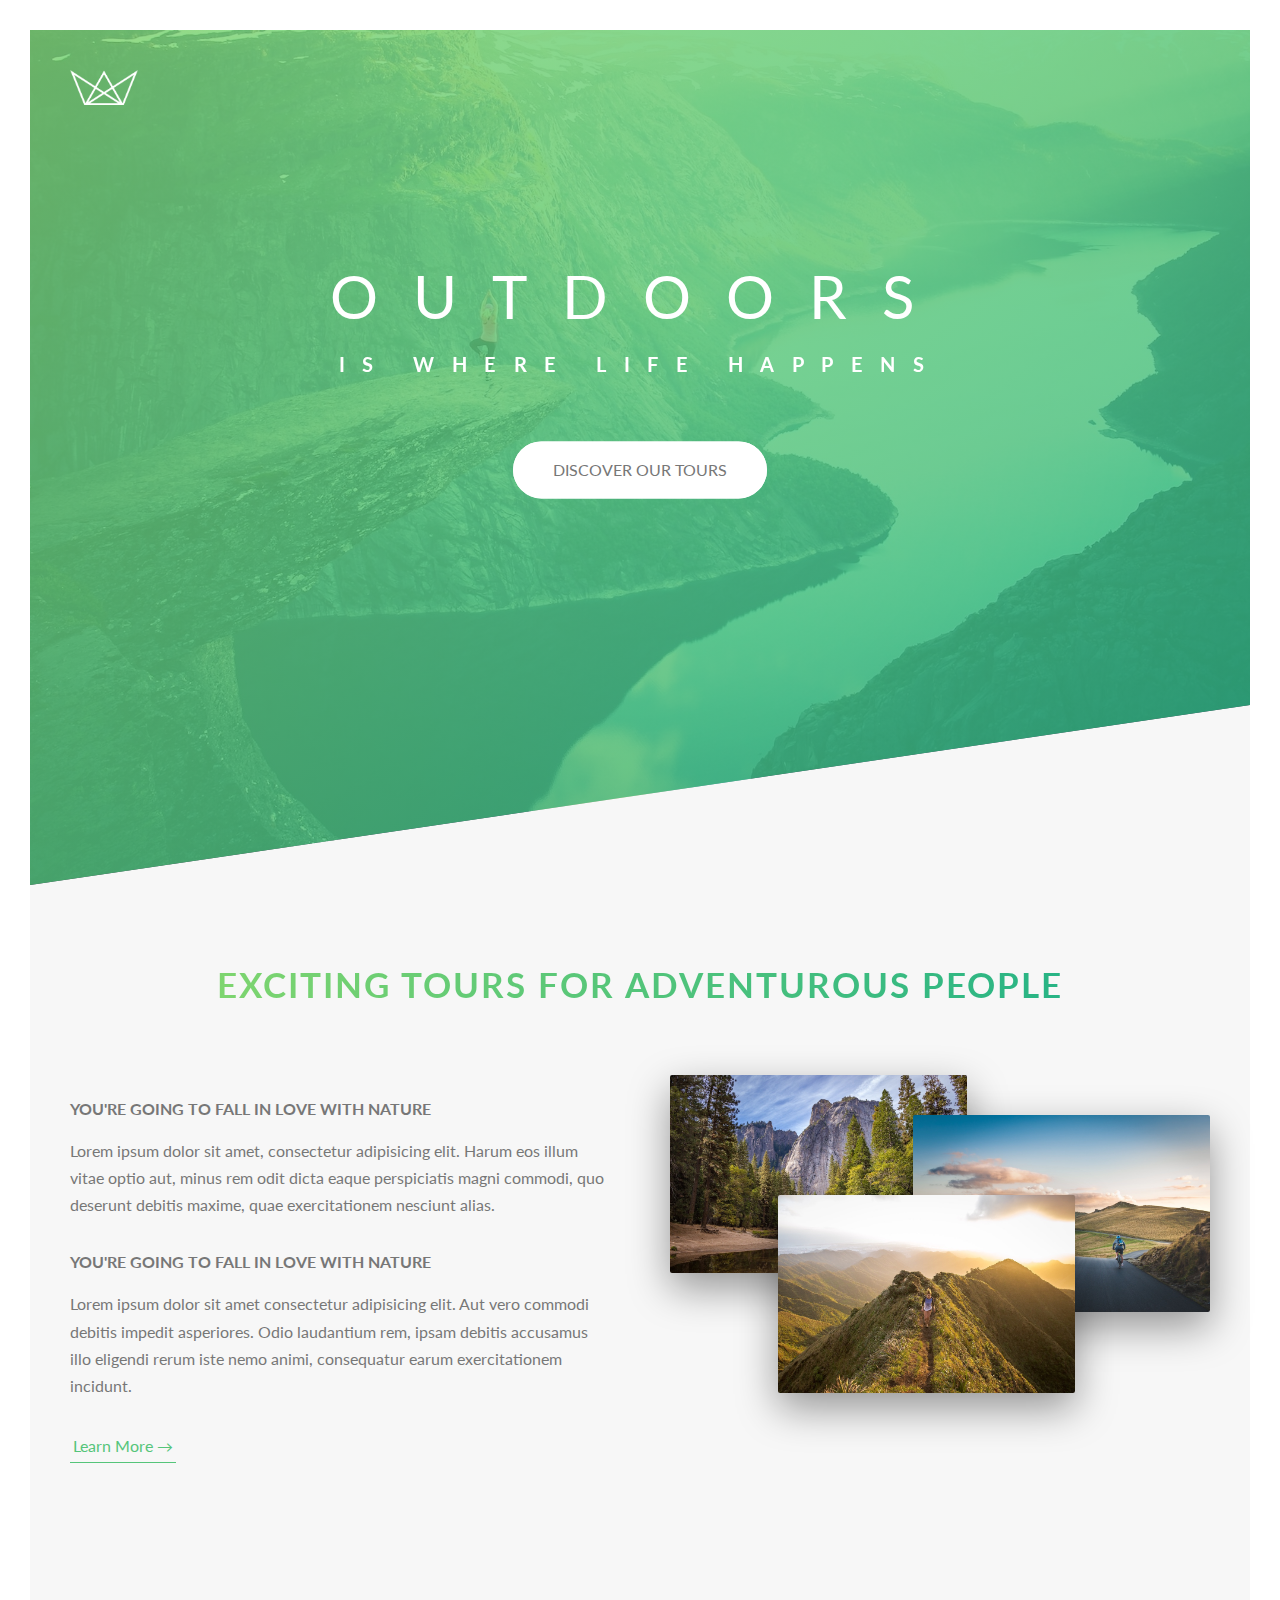
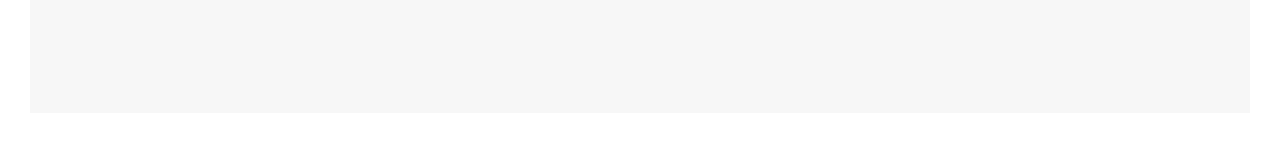
==== 01_Natours/index.html @ ca66e66f "Day - 04" ====
<!DOCTYPE html>
<html lang="en">
    <head>
        <meta charset="UTF-8" />
        <meta name="viewport" content="width=device-width, initial-scale=1.0" />

        <link
            href="https://fonts.googleapis.com/css?family=Lato:100,300,400,700,900"
            rel="stylesheet"
        />

        <link rel="stylesheet" href="css/icon-font.css" />
        <link rel="stylesheet" href="css/main.css" />
        <link rel="shortcut icon" type="image/png" href="img/favicon.png" />

        <title>Natours | Exciting tours for adventurous people</title>
    </head>
    <body>
        <header class="header">
            <div class="header__logo-box">
                <img
                    src="./img/logo-white.png"
                    alt="logo"
                    class="header__logo"
                />
            </div>
            <div class="header__text-box">
                <h1 class="heading-primary">
                    <span class="heading-primary--main">Outdoors</span>
                    <span class="heading-primary--sub"
                        >is where life happens</span
                    >
                </h1>
                <a href="#" class="btn btn--white btn--animated"
                    >Discover our tours</a
                >
            </div>
        </header>

        <main>
            <section class="section-about">
                <div class="u-center-text u-margin-bottom-big">
                    <h2 class="heading-secondary">
                        Exciting tours for adventurous people
                    </h2>
                </div>

                <div class="row">
                    <div class="col-1-of-2">
                        <h3 class="heading-tertiary u-margin-bottom-small">
                            You're going to fall in love with nature
                        </h3>
                        <p class="paragraph">
                            Lorem ipsum dolor sit amet, consectetur adipisicing
                            elit. Harum eos illum vitae optio aut, minus rem
                            odit dicta eaque perspiciatis magni commodi, quo
                            deserunt debitis maxime, quae exercitationem
                            nesciunt alias.
                        </p>

                        <h3 class="heading-tertiary u-margin-bottom-small">
                            You're going to fall in love with nature
                        </h3>
                        <p class="paragraph">
                            Lorem ipsum dolor sit amet consectetur adipisicing
                            elit. Aut vero commodi debitis impedit asperiores.
                            Odio laudantium rem, ipsam debitis accusamus illo
                            eligendi rerum iste nemo animi, consequatur earum
                            exercitationem incidunt.
                        </p>

                        <a href="#" class="btn-text">Learn More &rarr;</a>
                    </div>
                    <div class="col-1-of-2">
                        <div class="composition">
                            <img
                                src="img/nat-1-large.jpg"
                                alt="Photo 1"
                                class="composition__photo composition__photo--p1"
                            />
                            <img
                                src="img/nat-2-large.jpg"
                                alt="Photo 2"
                                class="composition__photo composition__photo--p2"
                            />
                            <img
                                src="img/nat-3-large.jpg"
                                alt="Photo 3"
                                class="composition__photo composition__photo--p3"
                            />
                        </div>
                    </div>
                </div>
            </section>
        </main>

        <!-- <section class="grid-test">
            <div class="row">
                <div class="col-1-of-2">Col 1 of 2</div>
                <div class="col-1-of-2">Col 1 of 2</div>
            </div>

            <div class="row">
                <div class="col-1-of-3">Col 1 of 3</div>
                <div class="col-1-of-3">Col 1 of 3</div>
                <div class="col-1-of-3">Col 1 of 3</div>
            </div>

            <div class="row">
                <div class="col-1-of-3">Col 1 of 3</div>
                <div class="col-2-of-3">Col 2 of 3</div>
            </div>

            <div class="row">
                <div class="col-1-of-4">Col 1 of 4</div>
                <div class="col-1-of-4">Col 1 of 4</div>
                <div class="col-1-of-4">Col 1 of 4</div>
                <div class="col-1-of-4">Col 1 of 4</div>
            </div>

            <div class="row">
                <div class="col-1-of-4">Col 1 of 4</div>
                <div class="col-1-of-4">Col 1 of 4</div>
                <div class="col-2-of-4">Col 2 of 4</div>
            </div>

            <div class="row">
                <div class="col-1-of-4">Col 1 of 4</div>
                <div class="col-3-of-4">Col 3 of 4</div>
            </div>
        </section> -->
    </body>
</html>
---- 01_Natours/css/main.css ----
@keyframes moveInLeft {
  0% {
    opacity: 0;
    transform: translateX(-10rem);
  }
  80% {
    transform: translateX(1rem);
  }
  100% {
    opacity: 1;
    transform: translateX(0);
  }
}
@keyframes moveInRight {
  0% {
    opacity: 0;
    transform: translateX(10rem);
  }
  80% {
    transform: translateX(-1rem);
  }
  100% {
    opacity: 1;
    transform: translateX(0);
  }
}
@keyframes moveInBottom {
  0% {
    opacity: 0;
    transform: translateY(3rem);
  }
  100% {
    opacity: 1;
    transform: translateY(0);
  }
}
*,
*::after,
*::before {
  margin: 0;
  border: 0;
  box-sizing: inherit;
}

html {
  font-size: 62.5%;
}

body {
  box-sizing: border-box;
}

body {
  font-family: "Lato", sans-serif;
  font-weight: 400;
  line-height: 1.7;
  color: #777;
  padding: 3rem;
  box-sizing: border-box;
}

.heading-primary {
  color: #fff;
  text-transform: uppercase;
  backface-visibility: hidden;
  margin-bottom: 6rem;
}
.heading-primary--main {
  display: block;
  font-size: 6rem;
  font-weight: 400;
  letter-spacing: 3.5rem;
  animation-name: moveInLeft;
  animation-duration: 1s;
  animation-timing-function: ease-out;
}
.heading-primary--sub {
  display: block;
  font-size: 2rem;
  font-weight: 700;
  letter-spacing: 1.75rem;
  animation: moveInRight 1s ease-out;
}

.heading-secondary {
  font-size: 3.5rem;
  text-transform: uppercase;
  font-weight: 700;
  display: inline-block;
  background-image: linear-gradient(to right, #7ed56f, #28b485);
  -webkit-background-clip: text;
  background-clip: text;
  color: transparent;
  letter-spacing: 2px;
  transition: all 0.2s;
}
.heading-secondary:hover {
  transform: skewY(2deg) skewX(15deg) scale(1.1);
  text-shadow: 0.5rem 1rem 2rem rgba(0, 0, 0, 0.2);
}

.heading-tertiary {
  font-size: 1.6rem;
  font-weight: 700;
  text-transform: uppercase;
}

.paragraph {
  font-size: 1.6rem;
}
.paragraph:not(:last-child) {
  margin-bottom: 3rem;
}

.u-center-text {
  text-align: center;
}

.u-margin-bottom-big {
  margin-bottom: 8rem;
}

.u-margin-bottom-small {
  margin-bottom: 1.5rem;
}

.u-margin-bottom-medium {
  margin-bottom: 4rem;
}

.btn:link, .btn:visited {
  text-transform: uppercase;
  text-decoration: none;
  padding: 1.5rem 4rem;
  display: inline-block;
  border-radius: 10rem;
  transition: all 0.2s;
  position: relative;
  font-size: 1.6rem;
}
.btn:hover {
  transform: translateY(-3px);
  box-shadow: 0 1rem 2rem rgba(0, 0, 0, 0.2);
}
.btn:hover::after {
  transform: scaleX(1.4) scaleY(1.6);
  opacity: 0;
}
.btn:active {
  transform: translateY(-1px);
  box-shadow: 0 0.5rem 1rem rgba(0, 0, 0, 0.2);
}
.btn--white {
  background-color: #fff;
  color: #777;
}
.btn--white::after {
  background-color: #fff;
}
.btn::after {
  content: "";
  display: inline-block;
  height: 100%;
  width: 100%;
  border-radius: 10rem;
  position: absolute;
  top: 0;
  left: 0;
  z-index: -1;
  transition: all 0.4s;
}
.btn--animated {
  animation: moveInBottom 0.5s ease-out 0.75s;
  animation-fill-mode: backwards;
}

.btn-text:link, .btn-text:visited {
  font-size: 1.6rem;
  color: #55c57a;
  display: inline-block;
  text-decoration: none;
  border-bottom: 1px solid #55c57a;
  padding: 3px;
}
.btn-text:hover {
  background-color: #55c57a;
  color: #fff;
  box-shadow: 0 1rem 2rem rgba(0, 0, 0, 0.15);
  transform: translateY(-2px);
}
.btn-text:active {
  box-shadow: 0 0.5rem 1rem rgba(0, 0, 0, 0.15);
  transform: translateY(0);
}

.composition {
  position: relative;
}
.composition__photo {
  width: 55%;
  box-shadow: 0 1.5rem 4rem rgba(0, 0, 0, 0.4);
  border-radius: 2px;
  position: absolute;
  z-index: 10;
  transition: all 0.2s;
  outline-offset: 2rem;
}
.composition__photo--p1 {
  left: 0;
  top: -2rem;
}
.composition__photo--p2 {
  right: 0;
  top: 2rem;
}
.composition__photo--p3 {
  left: 20%;
  top: 10rem;
}
.composition__photo:hover {
  outline: 1.5rem solid #55c57a;
  transform: scale(1.05) translateY(-0.5rem);
  box-shadow: 0 2.5rem 4rem rgba(0, 0, 0, 0.5);
  z-index: 20;
}
.composition:hover .composition__photo:not(:hover) {
  transform: scale(0.95);
}

.header {
  height: 95vh;
  background-image: linear-gradient(to right bottom, rgba(126, 213, 111, 0.8), rgba(40, 180, 133, 0.8)), url(../img/hero.jpg);
  background-size: cover;
  background-position: top;
  position: relative;
  clip-path: polygon(0 0, 100% 0, 100% 75vh, 0 100%);
}
.header__logo-box {
  position: absolute;
  top: 4rem;
  left: 4rem;
}
.header__logo {
  height: 3.5rem;
}
.header__text-box {
  position: absolute;
  top: 40%;
  left: 50%;
  transform: translate(-50%, -50%);
  text-align: center;
}

.row {
  max-width: 114rem;
  margin: 0 auto;
}
.row:not(:last-child) {
  margin-bottom: 8rem;
}
.row::after {
  content: "";
  display: table;
  clear: both;
}
.row [class^=col-] {
  float: left;
}
.row [class^=col-]:not(:last-child) {
  margin-right: 6rem;
}
.row .col-1-of-2 {
  width: calc((100% - 6rem) / 2);
}
.row .col-1-of-3 {
  width: calc((100% - 2 * 6rem) / 3);
}
.row .col-2-of-3 {
  width: calc(
            2 * ((100% - 2 * 6rem) / 3) + 6rem
        );
}
.row .col-1-of-4 {
  width: calc((100% - 3 * 6rem) / 4);
}
.row .col-2-of-4 {
  width: calc(
            2 * ((100% - 3 * 6rem) / 4) + 6rem
        );
}
.row .col-3-of-4 {
  width: calc(
            3 * ((100% - 3 * 6rem) / 4) + 2 * 6rem
        );
}

.section-about {
  background-color: #f7f7f7;
  padding: 25rem 0;
  margin-top: -20vh;
}

/*# sourceMappingURL=main.css.map */
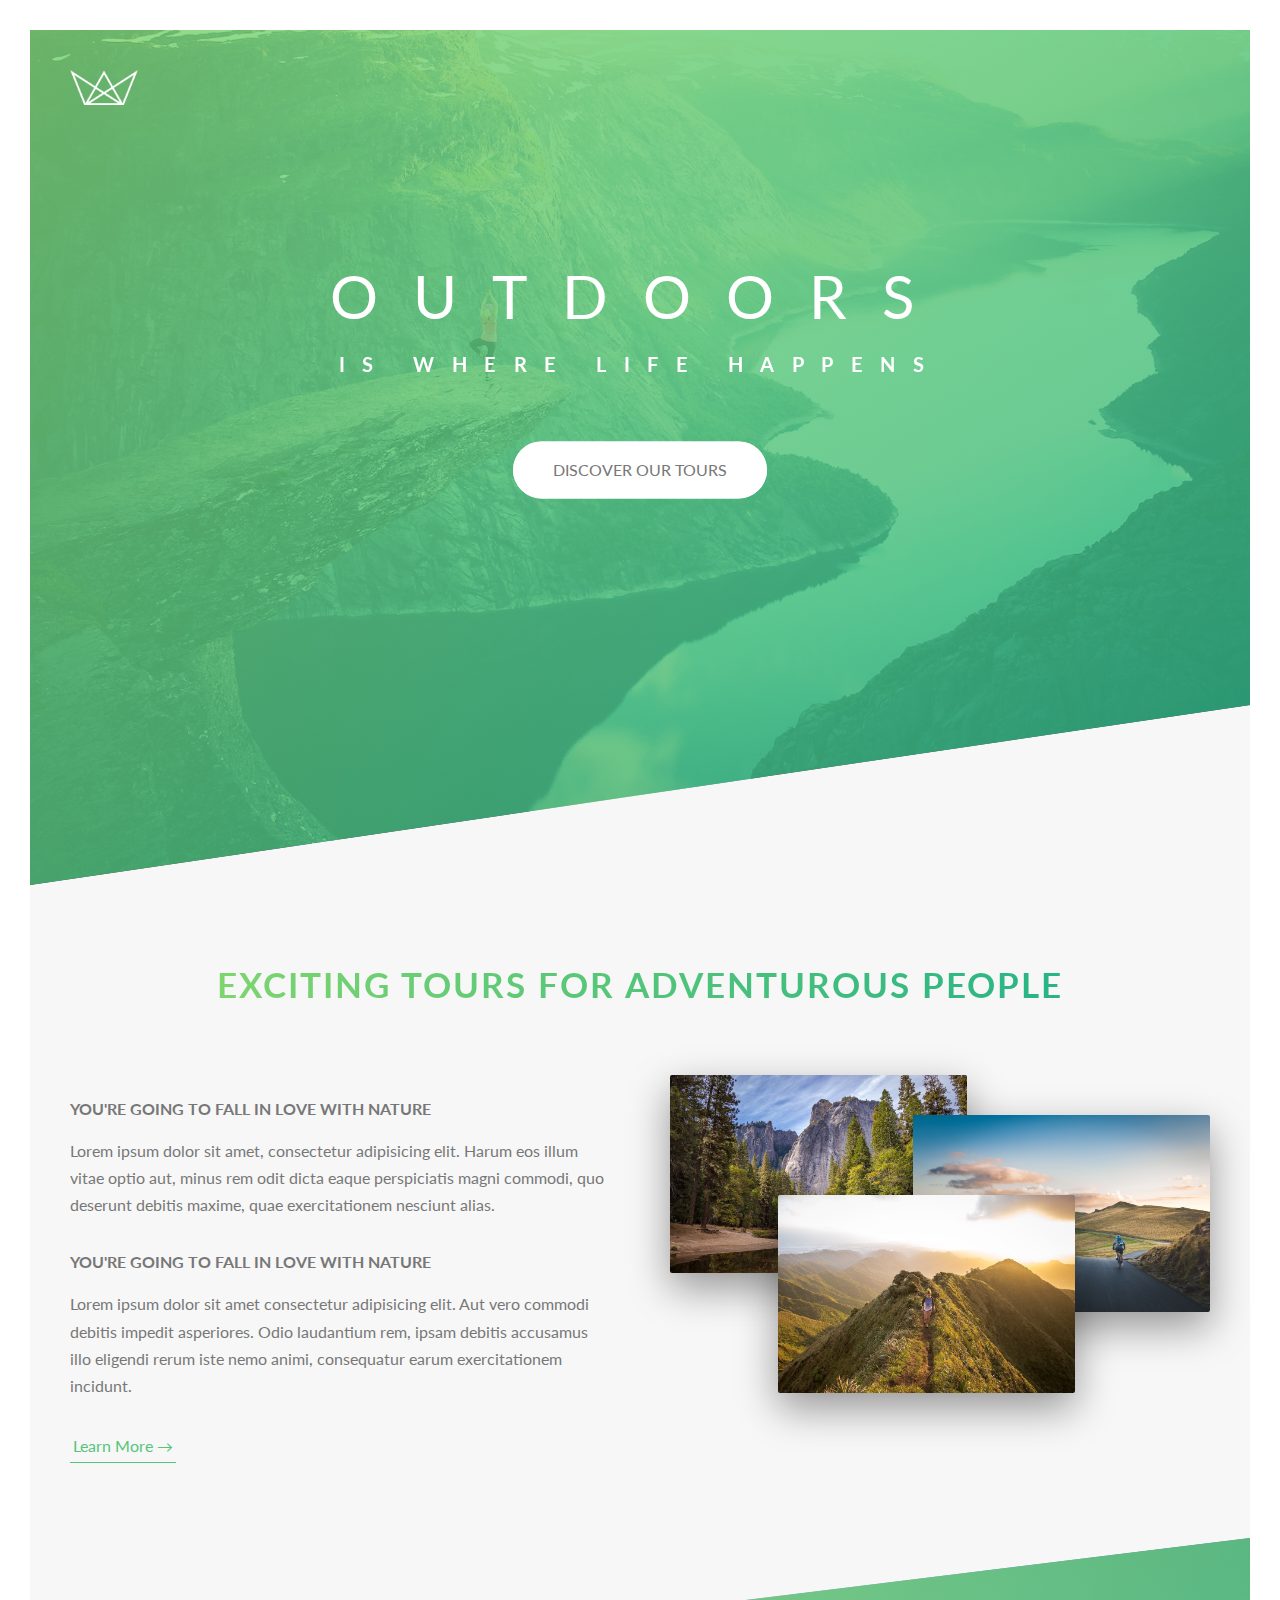
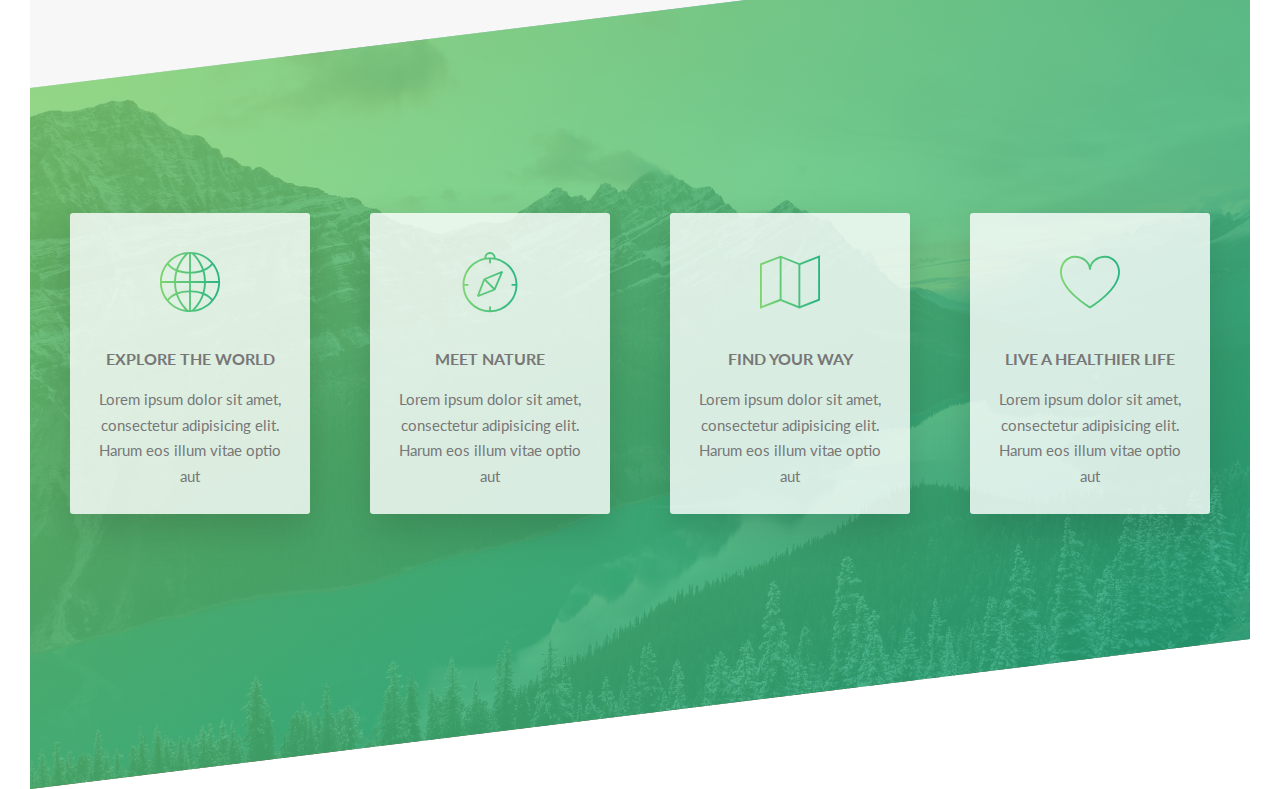
==== commit 0b26aa8a: "Day - 05" ====
--- a/01_Natours/index.html
+++ b/01_Natours/index.html
@@ -9,7 +9,7 @@
             rel="stylesheet"
         />
 
-        <link rel="stylesheet" href="css/icon-font.css" />
+        <link rel="stylesheet" href="css/icon-fonts.css" />
         <link rel="stylesheet" href="css/main.css" />
         <link rel="shortcut icon" type="image/png" href="img/favicon.png" />
 
@@ -92,6 +92,66 @@
                     </div>
                 </div>
             </section>
+
+            <section class="section-features">
+                <div class="row">
+                    <div class="col-1-of-4">
+                        <div class="feature-box">
+                            <i class="feature-box__icon icon-basic-world"></i>
+                            <h3 class="heading-tertiary u-margin-bottom-small">
+                                Explore the world
+                            </h3>
+                            <p class="feature-box__text">
+                                Lorem ipsum dolor sit amet, consectetur
+                                adipisicing elit. Harum eos illum vitae optio
+                                aut
+                            </p>
+                        </div>
+                    </div>
+
+                    <div class="col-1-of-4">
+                        <div class="feature-box">
+                            <i class="feature-box__icon icon-basic-compass"></i>
+                            <h3 class="heading-tertiary u-margin-bottom-small">
+                                Meet nature
+                            </h3>
+                            <p class="feature-box__text">
+                                Lorem ipsum dolor sit amet, consectetur
+                                adipisicing elit. Harum eos illum vitae optio
+                                aut
+                            </p>
+                        </div>
+                    </div>
+
+                    <div class="col-1-of-4">
+                        <div class="feature-box">
+                            <i class="feature-box__icon icon-basic-map"></i>
+                            <h3 class="heading-tertiary u-margin-bottom-small">
+                                Find your way
+                            </h3>
+                            <p class="feature-box__text">
+                                Lorem ipsum dolor sit amet, consectetur
+                                adipisicing elit. Harum eos illum vitae optio
+                                aut
+                            </p>
+                        </div>
+                    </div>
+
+                    <div class="col-1-of-4">
+                        <div class="feature-box">
+                            <i class="feature-box__icon icon-basic-heart"></i>
+                            <h3 class="heading-tertiary u-margin-bottom-small">
+                                Live a healthier life
+                            </h3>
+                            <p class="feature-box__text">
+                                Lorem ipsum dolor sit amet, consectetur
+                                adipisicing elit. Harum eos illum vitae optio
+                                aut
+                            </p>
+                        </div>
+                    </div>
+                </div>
+            </section>
         </main>
 
         <!-- <section class="grid-test">
--- a/01_Natours/css/icon-fonts.css
+++ b/01_Natours/css/icon-fonts.css
@@ -0,0 +1,445 @@
+@charset "UTF-8";
+
+@font-face {
+  font-family: "linea-basic-10";
+  src:url("fonts/linea-basic-10.eot");
+  src:url("fonts/linea-basic-10.eot?#iefix") format("embedded-opentype"),
+    url("fonts/linea-basic-10.woff") format("woff"),
+    url("fonts/linea-basic-10.ttf") format("truetype"),
+    url("fonts/linea-basic-10.svg#linea-basic-10") format("svg");
+  font-weight: normal;
+  font-style: normal;
+
+}
+
+[data-icon]:before {
+  font-family: "linea-basic-10" !important;
+  content: attr(data-icon);
+  font-style: normal !important;
+  font-weight: normal !important;
+  font-variant: normal !important;
+  text-transform: none !important;
+  speak: none;
+  line-height: 1;
+  -webkit-font-smoothing: antialiased;
+  -moz-osx-font-smoothing: grayscale;
+}
+
+[class^="icon-"]:before,
+[class*=" icon-"]:before {
+  font-family: "linea-basic-10" !important;
+  font-style: normal !important;
+  font-weight: normal !important;
+  font-variant: normal !important;
+  text-transform: none !important;
+  speak: none;
+  line-height: 1;
+  -webkit-font-smoothing: antialiased;
+  -moz-osx-font-smoothing: grayscale;
+}
+
+.icon-basic-accelerator:before {
+  content: "a";
+}
+.icon-basic-alarm:before {
+  content: "b";
+}
+.icon-basic-anchor:before {
+  content: "c";
+}
+.icon-basic-anticlockwise:before {
+  content: "d";
+}
+.icon-basic-archive:before {
+  content: "e";
+}
+.icon-basic-archive-full:before {
+  content: "f";
+}
+.icon-basic-ban:before {
+  content: "g";
+}
+.icon-basic-battery-charge:before {
+  content: "h";
+}
+.icon-basic-battery-empty:before {
+  content: "i";
+}
+.icon-basic-battery-full:before {
+  content: "j";
+}
+.icon-basic-battery-half:before {
+  content: "k";
+}
+.icon-basic-bolt:before {
+  content: "l";
+}
+.icon-basic-book:before {
+  content: "m";
+}
+.icon-basic-book-pen:before {
+  content: "n";
+}
+.icon-basic-book-pencil:before {
+  content: "o";
+}
+.icon-basic-bookmark:before {
+  content: "p";
+}
+.icon-basic-calculator:before {
+  content: "q";
+}
+.icon-basic-calendar:before {
+  content: "r";
+}
+.icon-basic-cards-diamonds:before {
+  content: "s";
+}
+.icon-basic-cards-hearts:before {
+  content: "t";
+}
+.icon-basic-case:before {
+  content: "u";
+}
+.icon-basic-chronometer:before {
+  content: "v";
+}
+.icon-basic-clessidre:before {
+  content: "w";
+}
+.icon-basic-clock:before {
+  content: "x";
+}
+.icon-basic-clockwise:before {
+  content: "y";
+}
+.icon-basic-cloud:before {
+  content: "z";
+}
+.icon-basic-clubs:before {
+  content: "A";
+}
+.icon-basic-compass:before {
+  content: "B";
+}
+.icon-basic-cup:before {
+  content: "C";
+}
+.icon-basic-diamonds:before {
+  content: "D";
+}
+.icon-basic-display:before {
+  content: "E";
+}
+.icon-basic-download:before {
+  content: "F";
+}
+.icon-basic-exclamation:before {
+  content: "G";
+}
+.icon-basic-eye:before {
+  content: "H";
+}
+.icon-basic-eye-closed:before {
+  content: "I";
+}
+.icon-basic-female:before {
+  content: "J";
+}
+.icon-basic-flag1:before {
+  content: "K";
+}
+.icon-basic-flag2:before {
+  content: "L";
+}
+.icon-basic-floppydisk:before {
+  content: "M";
+}
+.icon-basic-folder:before {
+  content: "N";
+}
+.icon-basic-folder-multiple:before {
+  content: "O";
+}
+.icon-basic-gear:before {
+  content: "P";
+}
+.icon-basic-geolocalize-01:before {
+  content: "Q";
+}
+.icon-basic-geolocalize-05:before {
+  content: "R";
+}
+.icon-basic-globe:before {
+  content: "S";
+}
+.icon-basic-gunsight:before {
+  content: "T";
+}
+.icon-basic-hammer:before {
+  content: "U";
+}
+.icon-basic-headset:before {
+  content: "V";
+}
+.icon-basic-heart:before {
+  content: "W";
+}
+.icon-basic-heart-broken:before {
+  content: "X";
+}
+.icon-basic-helm:before {
+  content: "Y";
+}
+.icon-basic-home:before {
+  content: "Z";
+}
+.icon-basic-info:before {
+  content: "0";
+}
+.icon-basic-ipod:before {
+  content: "1";
+}
+.icon-basic-joypad:before {
+  content: "2";
+}
+.icon-basic-key:before {
+  content: "3";
+}
+.icon-basic-keyboard:before {
+  content: "4";
+}
+.icon-basic-laptop:before {
+  content: "5";
+}
+.icon-basic-life-buoy:before {
+  content: "6";
+}
+.icon-basic-lightbulb:before {
+  content: "7";
+}
+.icon-basic-link:before {
+  content: "8";
+}
+.icon-basic-lock:before {
+  content: "9";
+}
+.icon-basic-lock-open:before {
+  content: "!";
+}
+.icon-basic-magic-mouse:before {
+  content: "\"";
+}
+.icon-basic-magnifier:before {
+  content: "#";
+}
+.icon-basic-magnifier-minus:before {
+  content: "$";
+}
+.icon-basic-magnifier-plus:before {
+  content: "%";
+}
+.icon-basic-mail:before {
+  content: "&";
+}
+.icon-basic-mail-multiple:before {
+  content: "'";
+}
+.icon-basic-mail-open:before {
+  content: "(";
+}
+.icon-basic-mail-open-text:before {
+  content: ")";
+}
+.icon-basic-male:before {
+  content: "*";
+}
+.icon-basic-map:before {
+  content: "+";
+}
+.icon-basic-message:before {
+  content: ",";
+}
+.icon-basic-message-multiple:before {
+  content: "-";
+}
+.icon-basic-message-txt:before {
+  content: ".";
+}
+.icon-basic-mixer2:before {
+  content: "/";
+}
+.icon-basic-mouse:before {
+  content: ":";
+}
+.icon-basic-notebook:before {
+  content: ";";
+}
+.icon-basic-notebook-pen:before {
+  content: "<";
+}
+.icon-basic-notebook-pencil:before {
+  content: "=";
+}
+.icon-basic-paperplane:before {
+  content: ">";
+}
+.icon-basic-pencil-ruler:before {
+  content: "?";
+}
+.icon-basic-pencil-ruler-pen:before {
+  content: "@";
+}
+.icon-basic-photo:before {
+  content: "[";
+}
+.icon-basic-picture:before {
+  content: "]";
+}
+.icon-basic-picture-multiple:before {
+  content: "^";
+}
+.icon-basic-pin1:before {
+  content: "_";
+}
+.icon-basic-pin2:before {
+  content: "`";
+}
+.icon-basic-postcard:before {
+  content: "{";
+}
+.icon-basic-postcard-multiple:before {
+  content: "|";
+}
+.icon-basic-printer:before {
+  content: "}";
+}
+.icon-basic-question:before {
+  content: "~";
+}
+.icon-basic-rss:before {
+  content: "\\";
+}
+.icon-basic-server:before {
+  content: "\e000";
+}
+.icon-basic-server2:before {
+  content: "\e001";
+}
+.icon-basic-server-cloud:before {
+  content: "\e002";
+}
+.icon-basic-server-download:before {
+  content: "\e003";
+}
+.icon-basic-server-upload:before {
+  content: "\e004";
+}
+.icon-basic-settings:before {
+  content: "\e005";
+}
+.icon-basic-share:before {
+  content: "\e006";
+}
+.icon-basic-sheet:before {
+  content: "\e007";
+}
+.icon-basic-sheet-multiple:before {
+  content: "\e008";
+}
+.icon-basic-sheet-pen:before {
+  content: "\e009";
+}
+.icon-basic-sheet-pencil:before {
+  content: "\e00a";
+}
+.icon-basic-sheet-txt:before {
+  content: "\e00b";
+}
+.icon-basic-signs:before {
+  content: "\e00c";
+}
+.icon-basic-smartphone:before {
+  content: "\e00d";
+}
+.icon-basic-spades:before {
+  content: "\e00e";
+}
+.icon-basic-spread:before {
+  content: "\e00f";
+}
+.icon-basic-spread-bookmark:before {
+  content: "\e010";
+}
+.icon-basic-spread-text:before {
+  content: "\e011";
+}
+.icon-basic-spread-text-bookmark:before {
+  content: "\e012";
+}
+.icon-basic-star:before {
+  content: "\e013";
+}
+.icon-basic-tablet:before {
+  content: "\e014";
+}
+.icon-basic-target:before {
+  content: "\e015";
+}
+.icon-basic-todo:before {
+  content: "\e016";
+}
+.icon-basic-todo-pen:before {
+  content: "\e017";
+}
+.icon-basic-todo-pencil:before {
+  content: "\e018";
+}
+.icon-basic-todo-txt:before {
+  content: "\e019";
+}
+.icon-basic-todolist-pen:before {
+  content: "\e01a";
+}
+.icon-basic-todolist-pencil:before {
+  content: "\e01b";
+}
+.icon-basic-trashcan:before {
+  content: "\e01c";
+}
+.icon-basic-trashcan-full:before {
+  content: "\e01d";
+}
+.icon-basic-trashcan-refresh:before {
+  content: "\e01e";
+}
+.icon-basic-trashcan-remove:before {
+  content: "\e01f";
+}
+.icon-basic-upload:before {
+  content: "\e020";
+}
+.icon-basic-usb:before {
+  content: "\e021";
+}
+.icon-basic-video:before {
+  content: "\e022";
+}
+.icon-basic-watch:before {
+  content: "\e023";
+}
+.icon-basic-webpage:before {
+  content: "\e024";
+}
+.icon-basic-webpage-img-txt:before {
+  content: "\e025";
+}
+.icon-basic-webpage-multiple:before {
+  content: "\e026";
+}
+.icon-basic-webpage-txt:before {
+  content: "\e027";
+}
+.icon-basic-world:before {
+  content: "\e028";
+}
--- a/01_Natours/css/main.css
+++ b/01_Natours/css/main.css
@@ -227,6 +227,28 @@
   transform: scale(0.95);
 }
 
+.feature-box {
+  background-color: rgba(255, 255, 255, 0.8);
+  font-size: 1.5rem;
+  padding: 2.5rem;
+  text-align: center;
+  border-radius: 3px;
+  box-shadow: 0 1.5rem 4rem rgba(0, 0, 0, 0.15);
+  transition: transform 0.3s;
+}
+.feature-box__icon {
+  font-size: 6rem;
+  margin-bottom: 0.5rem;
+  display: inline-block;
+  background-image: linear-gradient(to right, #7ed56f, #28b485);
+  -webkit-background-clip: text;
+  background-clip: text;
+  color: transparent;
+}
+.feature-box:hover {
+  transform: translateY(-1.5rem) scale(1.03);
+}
+
 .header {
   height: 95vh;
   background-image: linear-gradient(to right bottom, rgba(126, 213, 111, 0.8), rgba(40, 180, 133, 0.8)), url(../img/hero.jpg);
@@ -300,4 +322,15 @@
   margin-top: -20vh;
 }
 
+.section-features {
+  padding: 20rem 0;
+  background-image: linear-gradient(to right bottom, rgba(126, 213, 111, 0.8), rgba(40, 180, 133, 0.8)), url(../img/nat-4.jpg);
+  background-size: cover;
+  transform: skewY(-7deg);
+  margin-top: -10rem;
+}
+.section-features > * {
+  transform: skewY(7deg);
+}
+
 /*# sourceMappingURL=main.css.map */
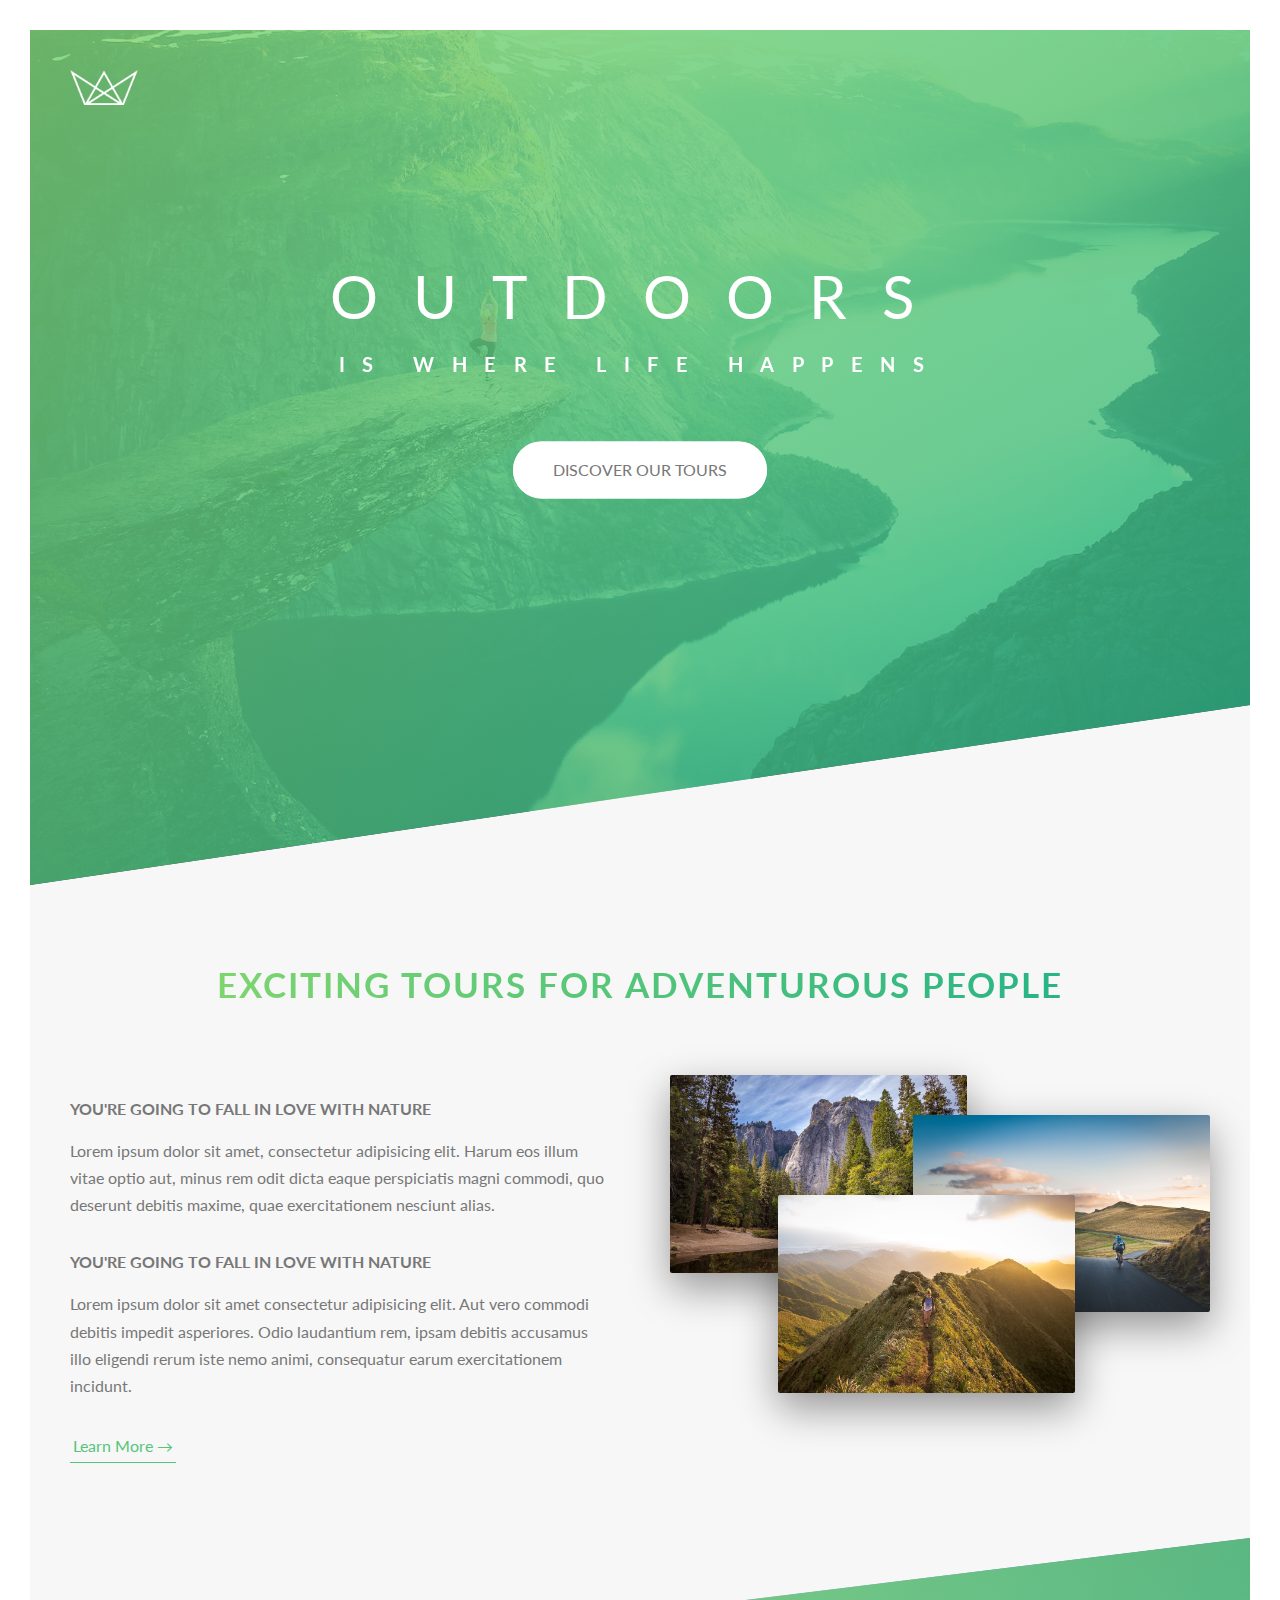
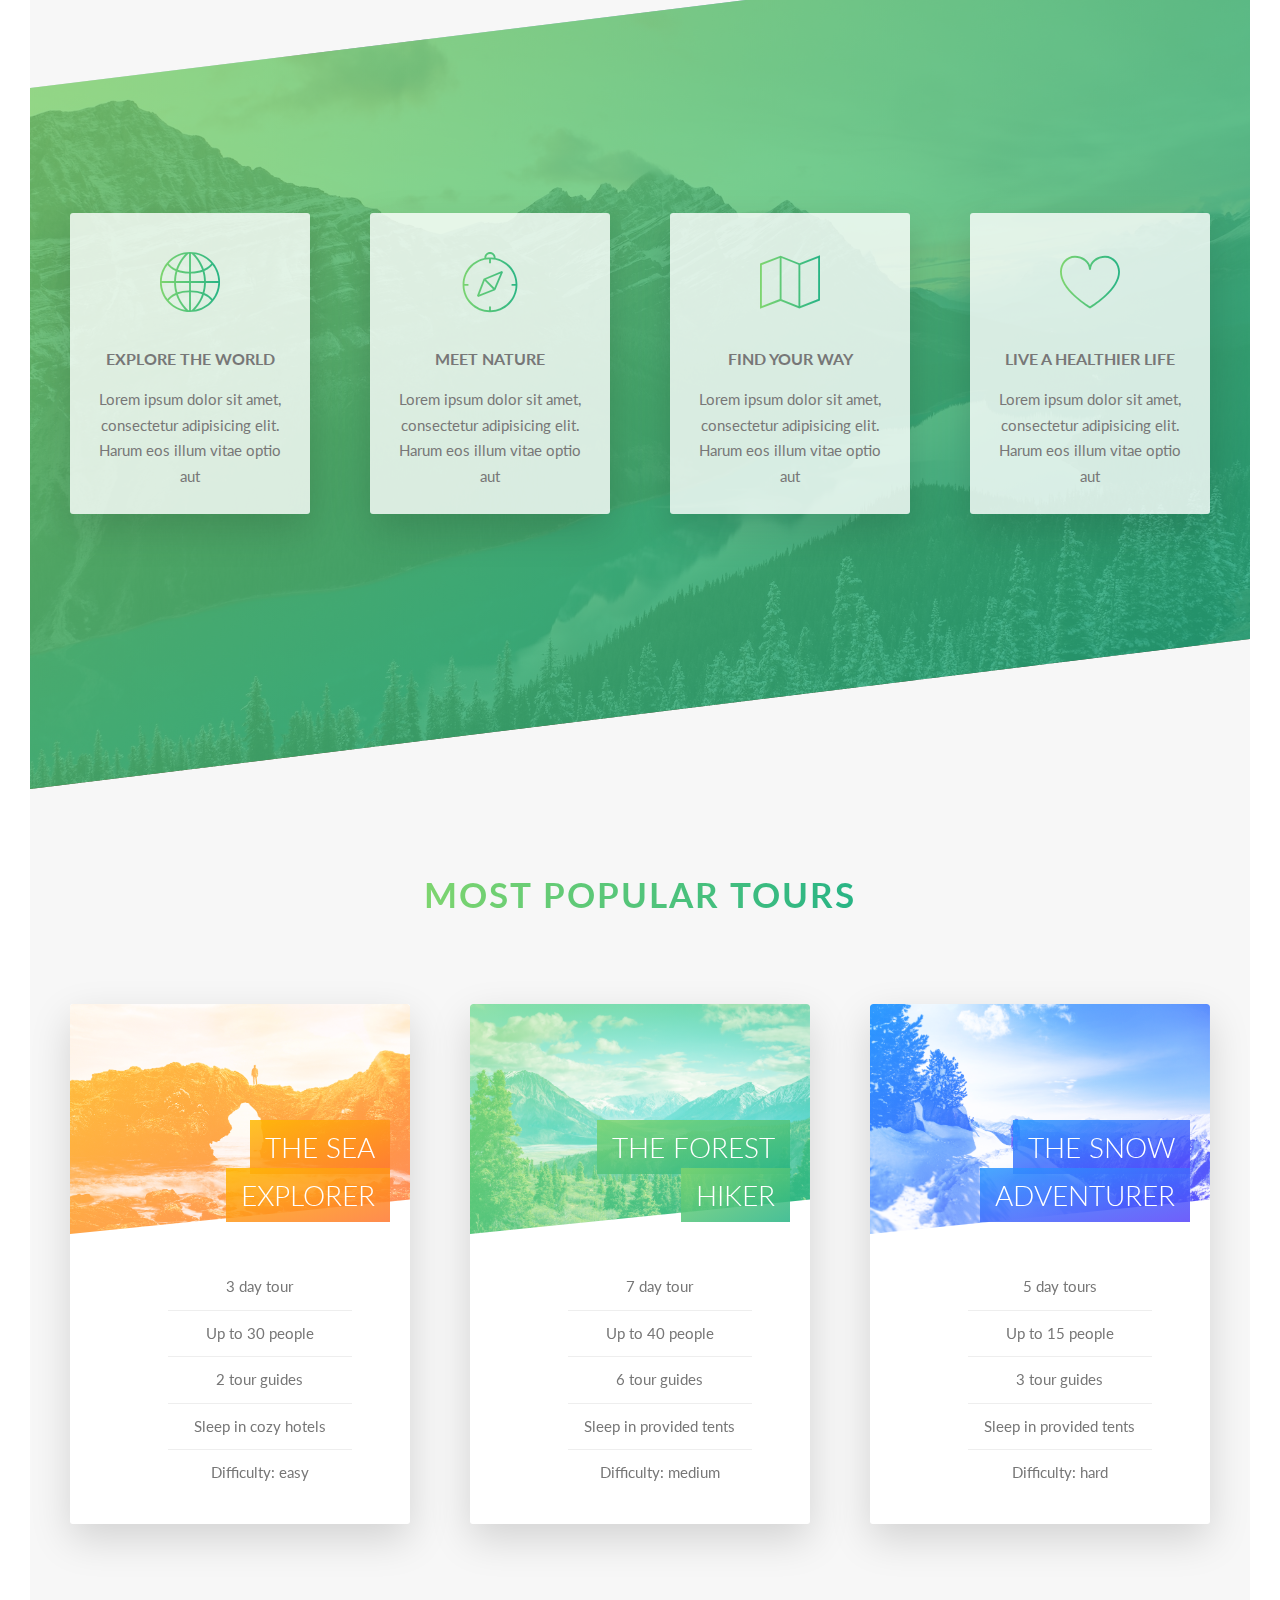
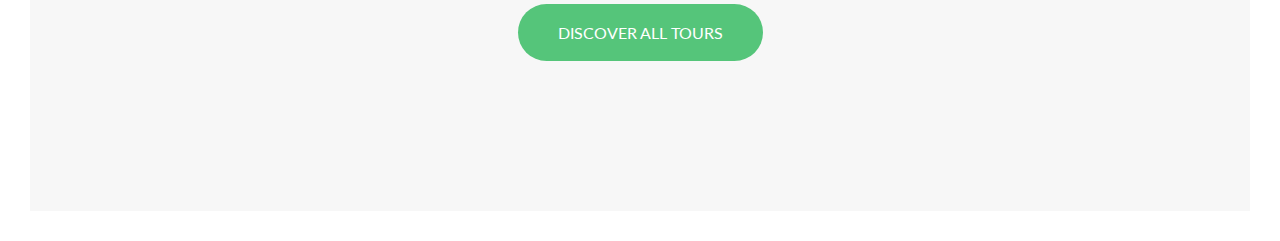
==== commit 33a62f34: "Day - 06" ====
--- a/01_Natours/index.html
+++ b/01_Natours/index.html
@@ -152,6 +152,131 @@
                     </div>
                 </div>
             </section>
+
+            <section class="section-tours">
+                <div class="u-center-text u-margin-bottom-big">
+                    <h2 class="heading-secondary">Most popular tours</h2>
+                </div>
+                <div class="row">
+                    <div class="col-1-of-3">
+                        <div class="card">
+                            <div class="card__side card__side--front">
+                                <div class="card__picture card__picture--1">
+                                    &nbsp;
+                                </div>
+                                <h4 class="card__heading">
+                                    <span
+                                        class="card__heading-span card__heading-span--1"
+                                    >
+                                        The Sea Explorer
+                                    </span>
+                                </h4>
+                                <div class="card__details">
+                                    <ul>
+                                        <li>3 day tour</li>
+                                        <li>Up to 30 people</li>
+                                        <li>2 tour guides</li>
+                                        <li>Sleep in cozy hotels</li>
+                                        <li>Difficulty: easy</li>
+                                    </ul>
+                                </div>
+                            </div>
+                            <div
+                                class="card__side card__side--back card__side--back--1"
+                            >
+                                <div class="card__cta">
+                                    <div class="card__price-box">
+                                        <p class="card__price-only">Only</p>
+                                        <p class="card__price-value">$297</p>
+                                    </div>
+                                    <a href="#" class="btn btn--white"
+                                        >Book now!</a
+                                    >
+                                </div>
+                            </div>
+                        </div>
+                    </div>
+                    <div class="col-1-of-3">
+                        <div class="card">
+                            <div class="card__side card__side--front">
+                                <div class="card__picture card__picture--2">
+                                    &nbsp;
+                                </div>
+                                <h4 class="card__heading">
+                                    <span
+                                        class="card__heading-span card__heading-span--2"
+                                    >
+                                        The Forest Hiker
+                                    </span>
+                                </h4>
+                                <div class="card__details">
+                                    <ul>
+                                        <li>7 day tour</li>
+                                        <li>Up to 40 people</li>
+                                        <li>6 tour guides</li>
+                                        <li>Sleep in provided tents</li>
+                                        <li>Difficulty: medium</li>
+                                    </ul>
+                                </div>
+                            </div>
+                            <div
+                                class="card__side card__side--back card__side--back--2"
+                            >
+                                <div class="card__cta">
+                                    <div class="card__price-box">
+                                        <p class="card__price-only">Only</p>
+                                        <p class="card__price-value">$497</p>
+                                    </div>
+                                    <a href="#" class="btn btn--white"
+                                        >Book now!</a
+                                    >
+                                </div>
+                            </div>
+                        </div>
+                    </div>
+                    <div class="col-1-of-3">
+                        <div class="card">
+                            <div class="card__side card__side--front">
+                                <div class="card__picture card__picture--3">
+                                    &nbsp;
+                                </div>
+                                <h4 class="card__heading">
+                                    <span
+                                        class="card__heading-span card__heading-span--3"
+                                    >
+                                        The Snow Adventurer
+                                    </span>
+                                </h4>
+                                <div class="card__details">
+                                    <ul>
+                                        <li>5 day tours</li>
+                                        <li>Up to 15 people</li>
+                                        <li>3 tour guides</li>
+                                        <li>Sleep in provided tents</li>
+                                        <li>Difficulty: hard</li>
+                                    </ul>
+                                </div>
+                            </div>
+                            <div
+                                class="card__side card__side--back card__side--back--3"
+                            >
+                                <div class="card__cta">
+                                    <div class="card__price-box">
+                                        <p class="card__price-only">Only</p>
+                                        <p class="card__price-value">$897</p>
+                                    </div>
+                                    <a href="#" class="btn btn--white"
+                                        >Book now!</a
+                                    >
+                                </div>
+                            </div>
+                        </div>
+                    </div>
+                </div>
+                <div class="u-center-text u-margin-top-big">
+                    <a href="#" class="btn btn--green">Discover all tours</a>
+                </div>
+            </section>
         </main>
 
         <!-- <section class="grid-test">
--- a/01_Natours/css/main.css
+++ b/01_Natours/css/main.css
@@ -128,6 +128,14 @@
   margin-bottom: 4rem;
 }
 
+.margin-top-big {
+  margin-top: 8rem;
+}
+
+.u-margin-top-hugh {
+  margin-top: 10rem;
+}
+
 .btn:link, .btn:visited {
   text-transform: uppercase;
   text-decoration: none;
@@ -157,6 +165,13 @@
 .btn--white::after {
   background-color: #fff;
 }
+.btn--green {
+  background-color: #55c57a;
+  color: #fff;
+}
+.btn--green::after {
+  background-color: #55c57a;
+}
 .btn::after {
   content: "";
   display: inline-block;
@@ -191,6 +206,126 @@
 .btn-text:active {
   box-shadow: 0 0.5rem 1rem rgba(0, 0, 0, 0.15);
   transform: translateY(0);
+}
+
+.card {
+  perspective: 150rem;
+  -moz-perspective: 150rem;
+  position: relative;
+  height: 52rem;
+}
+.card__side {
+  font-size: 2rem;
+  height: 52rem;
+  transition: all 0.8s ease;
+  position: absolute;
+  top: 0;
+  left: 0;
+  width: 100%;
+  backface-visibility: hidden;
+  border-radius: 3px;
+  overflow: hidden;
+  box-shadow: 0 1.5rem 4rem rgba(0, 0, 0, 0.15);
+}
+.card__side--front {
+  background-color: #fff;
+}
+.card__side--back {
+  transform: rotateY(180deg);
+}
+.card__side--back--1 {
+  background-image: linear-gradient(to right bottom, #ffb900, #ff7730);
+}
+.card__side--back--2 {
+  background-image: linear-gradient(to right bottom, #7ed56f, #28b485);
+}
+.card__side--back--3 {
+  background-image: linear-gradient(to right bottom, #2998ff, #5643fa);
+}
+.card:hover .card__side--front {
+  transform: rotateY(-180deg);
+}
+.card:hover .card__side--back {
+  transform: rotateY(0);
+}
+.card__picture {
+  background-size: cover;
+  height: 23rem;
+  background-blend-mode: screen;
+  -webkit-clip-path: polygon(0 0, 100% 0, 100% 85%, 0 100%);
+  clip-path: polygon(0 0, 100% 0, 100% 85%, 0 100%);
+  border-top-left-radius: 3px;
+  border-top-right-radius: 3px;
+}
+.card__picture--1 {
+  background-image: linear-gradient(to right bottom, #ffb900, #ff7730), url(../img/nat-5.jpg);
+}
+.card__picture--2 {
+  background-image: linear-gradient(to right bottom, #7ed56f, #28b485), url(../img/nat-6.jpg);
+}
+.card__picture--3 {
+  background-image: linear-gradient(to right bottom, #2998ff, #5643fa), url(../img/nat-7.jpg);
+}
+.card__heading {
+  font-size: 2.8rem;
+  font-weight: 300;
+  text-transform: uppercase;
+  text-align: right;
+  color: #fff;
+  position: absolute;
+  top: 12rem;
+  right: 2rem;
+  width: 75%;
+}
+.card__heading-span {
+  padding: 1rem 1.5rem;
+  -webkit-box-decoration-break: clone;
+  box-decoration-break: clone;
+}
+.card__heading-span--1 {
+  background-image: linear-gradient(to right bottom, rgba(255, 185, 0, 0.85), rgba(255, 119, 48, 0.85));
+}
+.card__heading-span--2 {
+  background-image: linear-gradient(to right bottom, rgba(126, 213, 111, 0.85), rgba(40, 180, 133, 0.85));
+}
+.card__heading-span--3 {
+  background-image: linear-gradient(to right bottom, rgba(41, 152, 255, 0.85), rgba(86, 67, 250, 0.85));
+}
+.card__details {
+  padding: 3rem;
+}
+.card__details ul {
+  list-style: none;
+  width: 80%;
+  margin: 0 auto;
+}
+.card__details ul li {
+  text-align: center;
+  font-size: 1.5rem;
+  padding: 1rem;
+}
+.card__details ul li:not(:last-child) {
+  border-bottom: 1px solid #eee;
+}
+.card__cta {
+  position: absolute;
+  top: 50%;
+  left: 50%;
+  transform: translate(-50%, -50%);
+  width: 90%;
+  text-align: center;
+}
+.card__price-box {
+  color: #fff;
+  margin-bottom: 8rem;
+}
+.card__price-only {
+  font-size: 1.4rem;
+  text-transform: uppercase;
+}
+.card__price-value {
+  font-size: 6rem;
+  font-weight: 100;
 }
 
 .composition {
@@ -255,6 +390,7 @@
   background-size: cover;
   background-position: top;
   position: relative;
+  -webkit-clip-path: polygon(0 0, 100% 0, 100% 75vh, 0 100%);
   clip-path: polygon(0 0, 100% 0, 100% 75vh, 0 100%);
 }
 .header__logo-box {
@@ -333,4 +469,10 @@
   transform: skewY(7deg);
 }
 
+.section-tours {
+  background-color: #f7f7f7;
+  padding: 25rem 0 15rem 0;
+  margin-top: -10rem;
+}
+
 /*# sourceMappingURL=main.css.map */
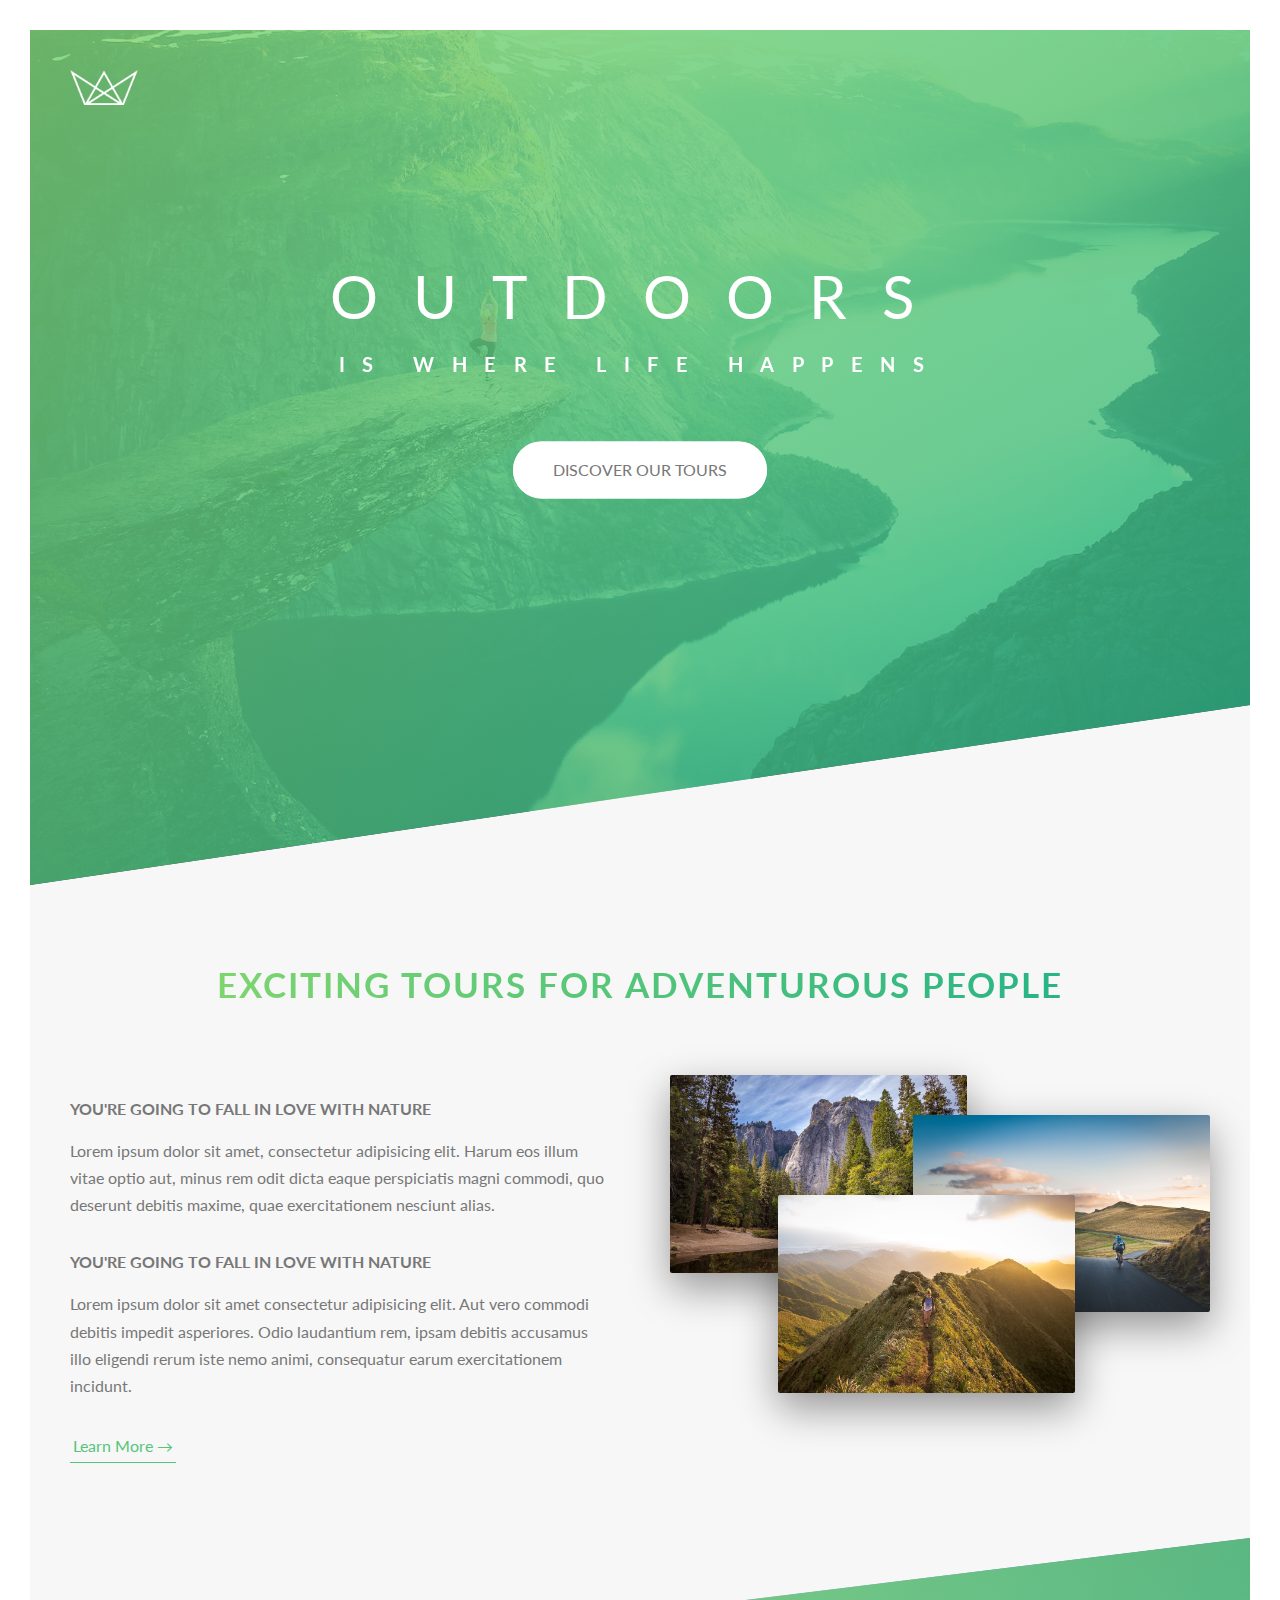
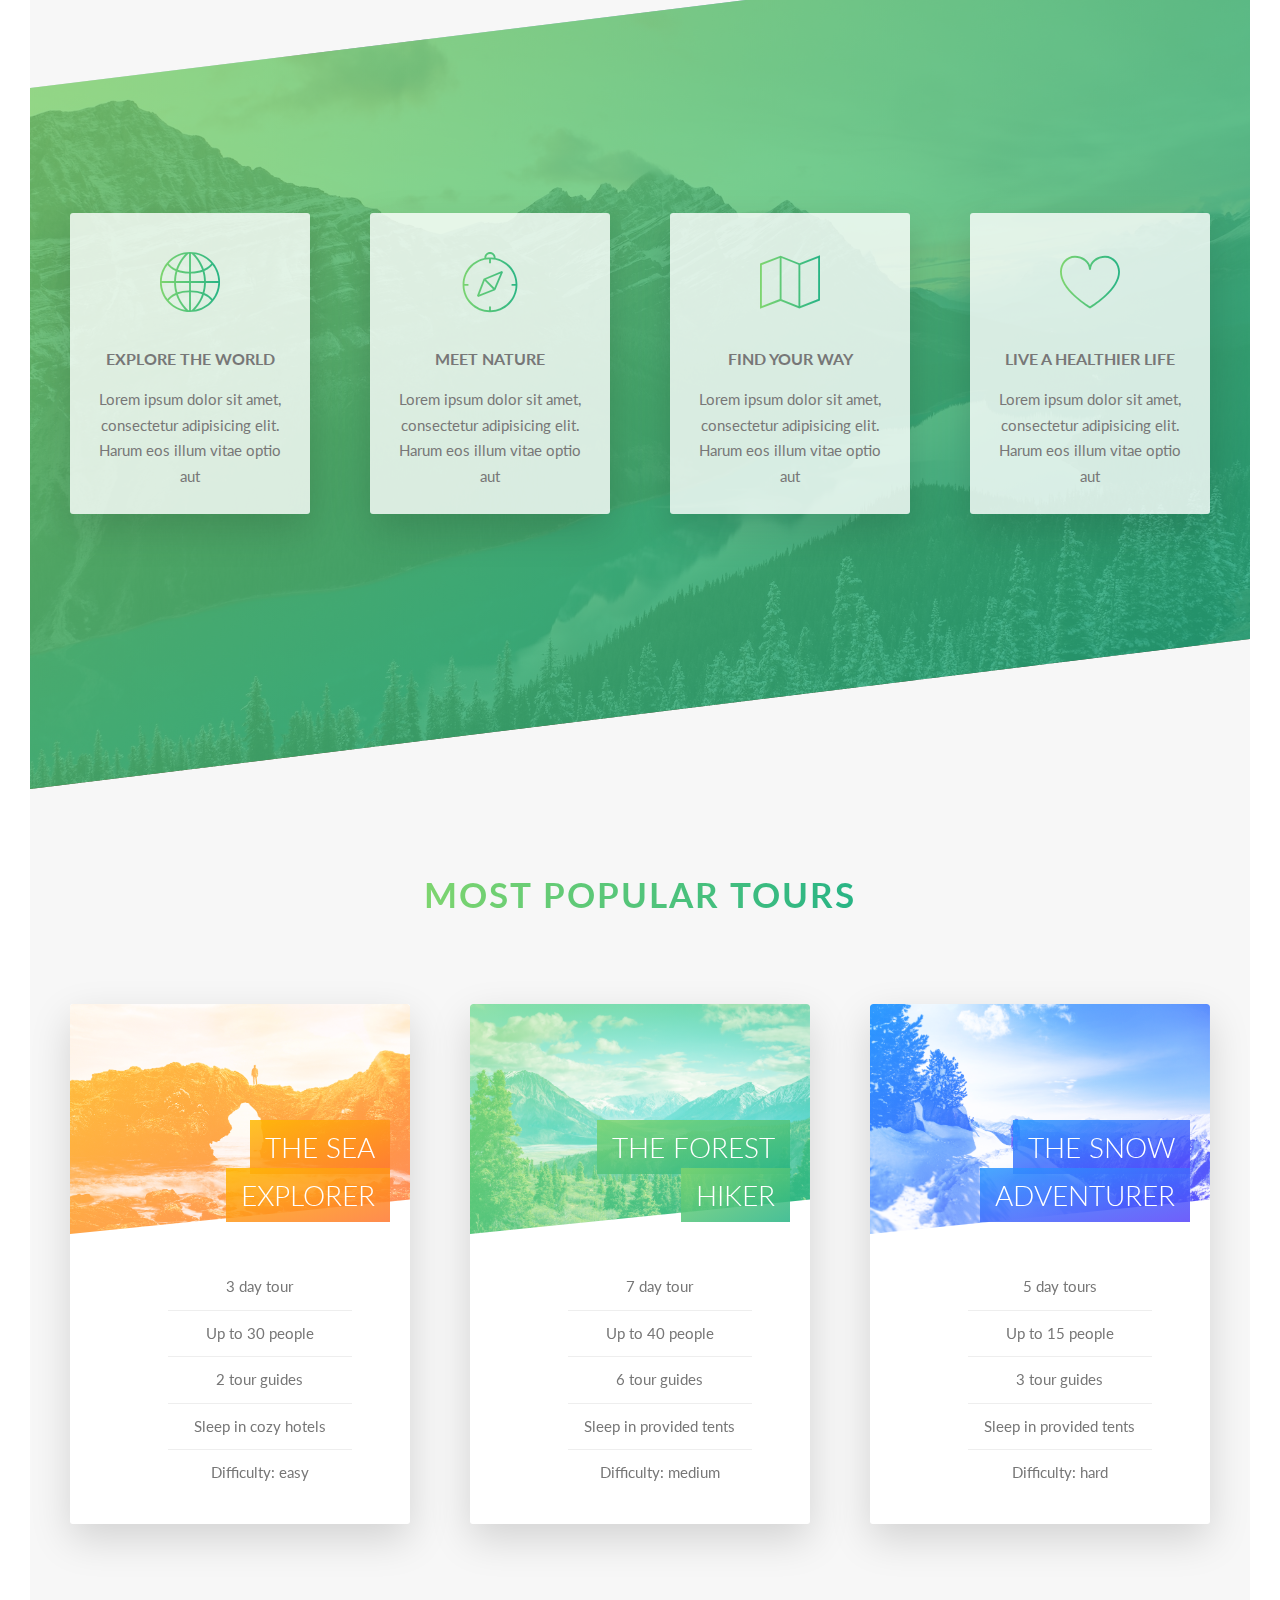
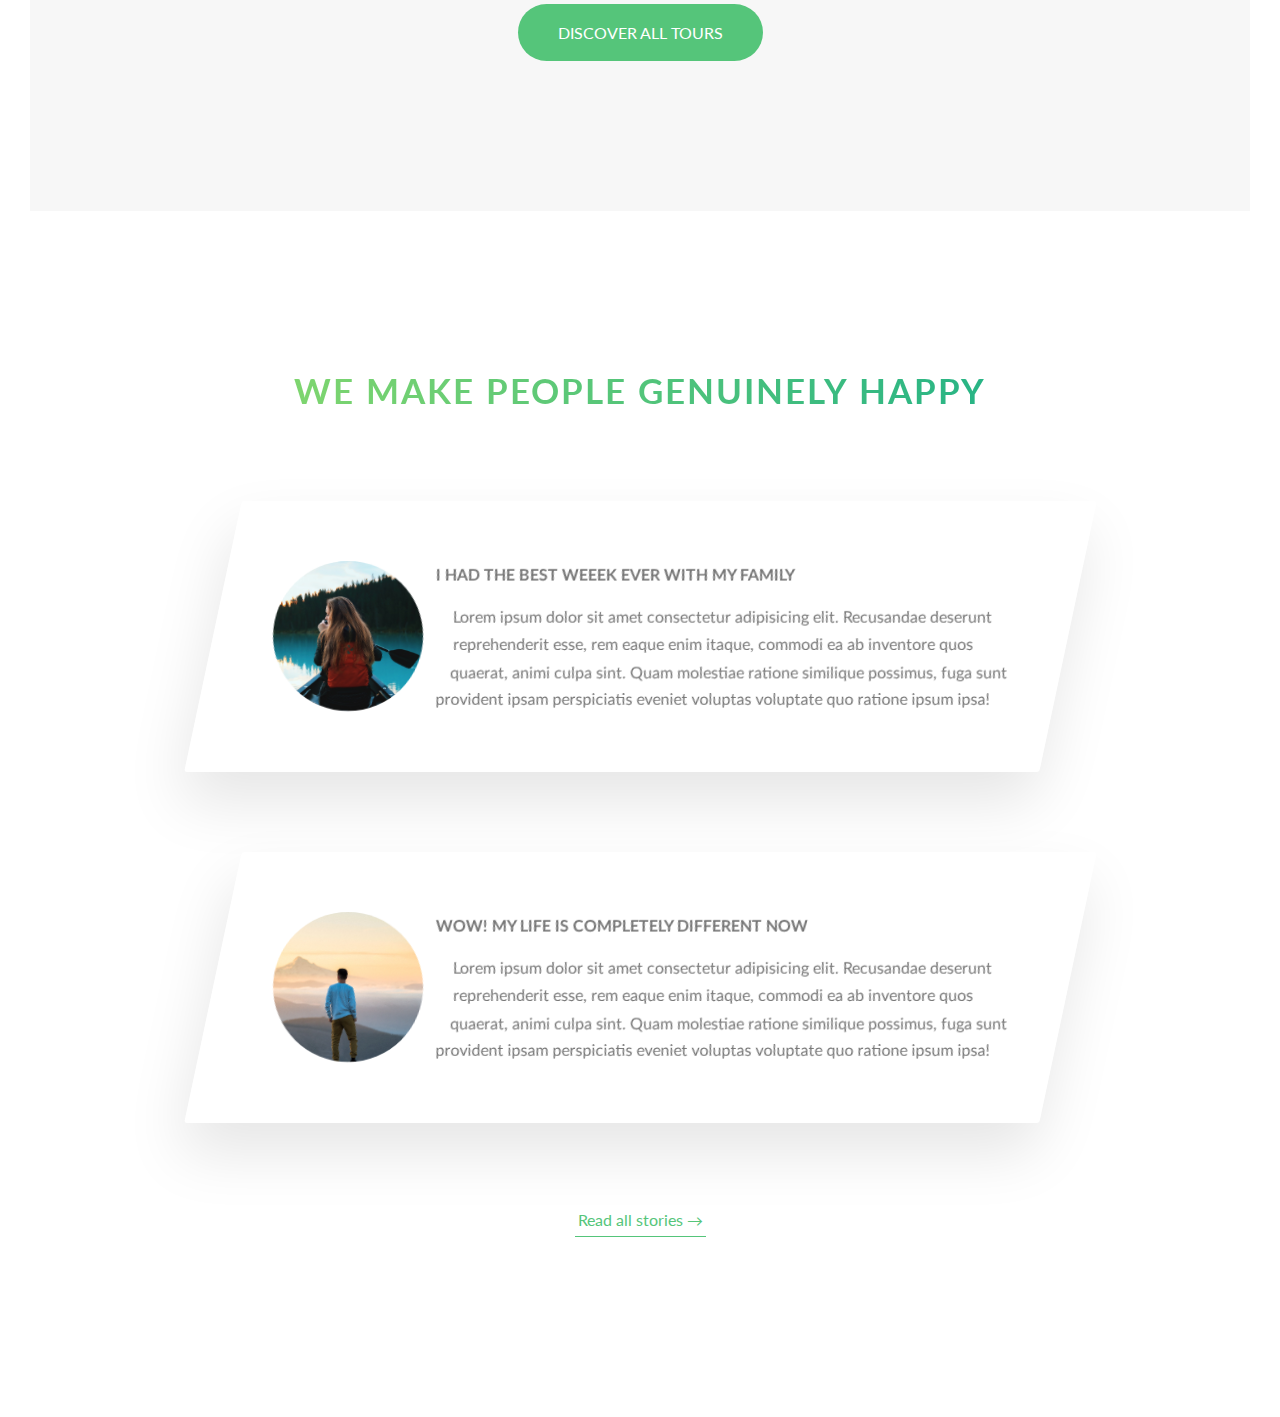
==== commit a11ef26d: "Day - 07" ====
--- a/01_Natours/index.html
+++ b/01_Natours/index.html
@@ -277,6 +277,85 @@
                     <a href="#" class="btn btn--green">Discover all tours</a>
                 </div>
             </section>
+
+            <section class="section-stories">
+                <div class="bg-video">
+                    <video class="bg-video__content" autoplay muted loop>
+                        <source src="img/video.mp4" type="video/mp4" />
+                        <source src="img/video.webm" type="video/webm" />
+                        Your browser is not supported!
+                    </video>
+                </div>
+                <div class="u-center-text u-margin-bottom-big">
+                    <h2 class="heading-secondary">
+                        We make people genuinely happy
+                    </h2>
+                </div>
+
+                <div class="row">
+                    <div class="story">
+                        <figure class="story__shape">
+                            <img
+                                src="img/nat-8.jpg"
+                                alt="Person on a tour"
+                                class="story__img"
+                            />
+                            <figcaption class="story__caption">
+                                Mary Smith
+                            </figcaption>
+                        </figure>
+                        <div class="story__text">
+                            <h3 class="heading-tertiary u-margin-bottom-small">
+                                I had the best weeek ever with my family
+                            </h3>
+                            <p>
+                                Lorem ipsum dolor sit amet consectetur
+                                adipisicing elit. Recusandae deserunt
+                                reprehenderit esse, rem eaque enim itaque,
+                                commodi ea ab inventore quos quaerat, animi
+                                culpa sint. Quam molestiae ratione similique
+                                possimus, fuga sunt provident ipsam perspiciatis
+                                eveniet voluptas voluptate quo ratione ipsum
+                                ipsa!
+                            </p>
+                        </div>
+                    </div>
+                </div>
+
+                <div class="row">
+                    <div class="story">
+                        <figure class="story__shape">
+                            <img
+                                src="img/nat-9.jpg"
+                                alt="Person on a tour"
+                                class="story__img"
+                            />
+                            <figcaption class="story__caption">
+                                Jack Wilson
+                            </figcaption>
+                        </figure>
+                        <div class="story__text">
+                            <h3 class="heading-tertiary u-margin-bottom-small">
+                                WOW! My life is completely different now
+                            </h3>
+                            <p>
+                                Lorem ipsum dolor sit amet consectetur
+                                adipisicing elit. Recusandae deserunt
+                                reprehenderit esse, rem eaque enim itaque,
+                                commodi ea ab inventore quos quaerat, animi
+                                culpa sint. Quam molestiae ratione similique
+                                possimus, fuga sunt provident ipsam perspiciatis
+                                eveniet voluptas voluptate quo ratione ipsum
+                                ipsa!
+                            </p>
+                        </div>
+                    </div>
+                </div>
+
+                <div class="u-center-text u-margin-top-huge">
+                    <a href="#" class="btn-text">Read all stories &rarr;</a>
+                </div>
+            </section>
         </main>
 
         <!-- <section class="grid-test">
--- a/01_Natours/css/main.css
+++ b/01_Natours/css/main.css
@@ -136,6 +136,22 @@
   margin-top: 10rem;
 }
 
+.bg-video {
+  position: absolute;
+  top: 0;
+  left: 0;
+  height: 100%;
+  width: 100%;
+  z-index: -1;
+  opacity: 0.15;
+  overflow: hidden;
+}
+.bg-video__content {
+  height: 100%;
+  width: 100%;
+  object-fit: cover;
+}
+
 .btn:link, .btn:visited {
   text-transform: uppercase;
   text-decoration: none;
@@ -384,6 +400,59 @@
   transform: translateY(-1.5rem) scale(1.03);
 }
 
+.story {
+  width: 75%;
+  margin: 0 auto;
+  background-color: rgba(255, 255, 255, 0.6);
+  box-shadow: 0 3rem 6rem rgba(0, 0, 0, 0.1);
+  border-radius: 3px;
+  padding: 6rem;
+  padding-left: 9rem;
+  font-size: 1.6rem;
+  transform: skew(-12deg);
+}
+.story__shape {
+  width: 15rem;
+  height: 15rem;
+  float: left;
+  -webkit-shape-outside: circle(50% at 50% 50%);
+  shape-outside: circle(50% at 50% 50%);
+  -webkit-clip-path: circle(50% at 50% 50%);
+  clip-path: circle(50% at 50% 50%);
+  transform: translateX(-3rem) skewX(12deg);
+  position: relative;
+}
+.story__img {
+  height: 100%;
+  transform: translateX(-4rem) scale(1.4);
+  backface-visibility: hidden;
+  transition: all 0.5s;
+}
+.story__text {
+  transform: skewX(12deg);
+}
+.story__caption {
+  position: absolute;
+  top: 50%;
+  left: 50%;
+  transform: translate(-50%, 20%);
+  color: #fff;
+  text-transform: uppercase;
+  font-size: 1.7rem;
+  text-align: center;
+  opacity: 0;
+  transition: all 0.5s;
+  backface-visibility: hidden;
+}
+.story:hover .story__caption {
+  opacity: 1;
+  transform: translate(-50%, -50%);
+}
+.story:hover .story__img {
+  transform: translateX(-4rem) scale(1);
+  filter: blur(3px) brightness(80%);
+}
+
 .header {
   height: 95vh;
   background-image: linear-gradient(to right bottom, rgba(126, 213, 111, 0.8), rgba(40, 180, 133, 0.8)), url(../img/hero.jpg);
@@ -475,4 +544,9 @@
   margin-top: -10rem;
 }
 
+.section-stories {
+  position: relative;
+  padding: 15rem 0;
+}
+
 /*# sourceMappingURL=main.css.map */
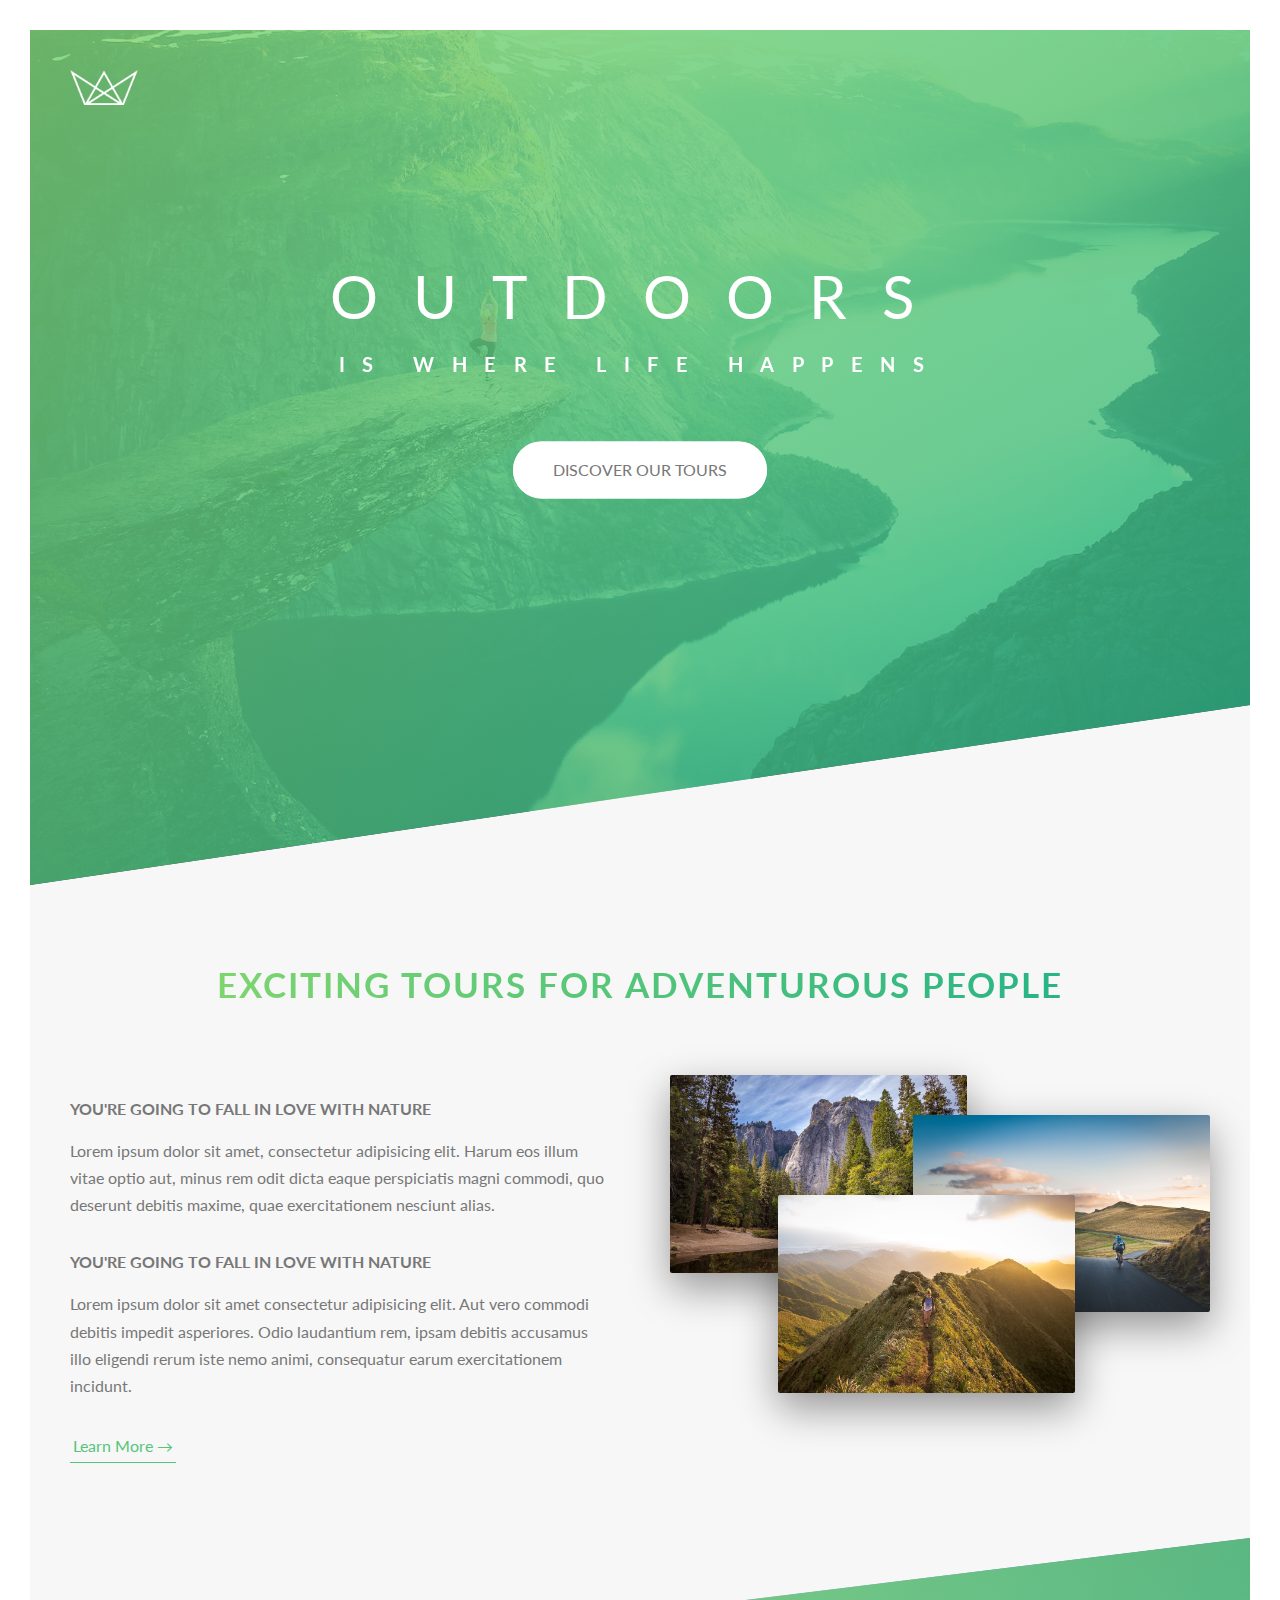
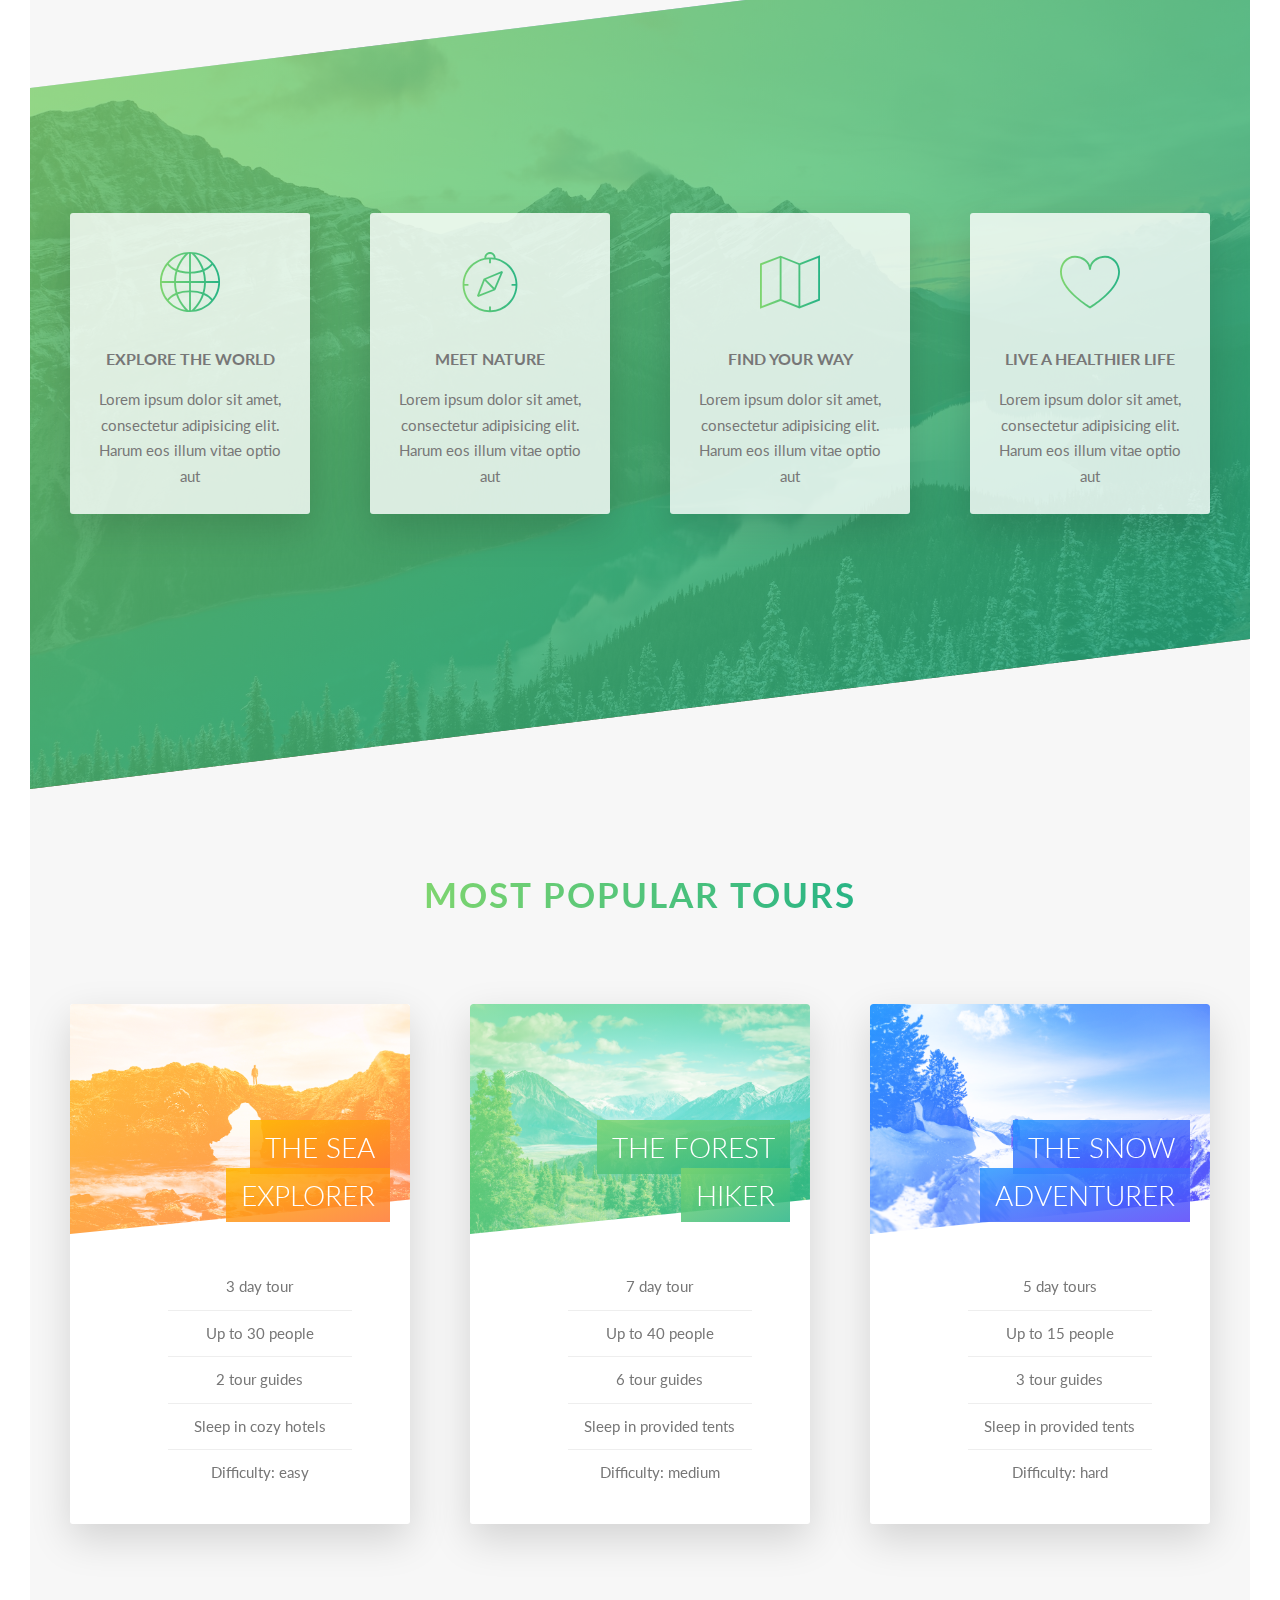
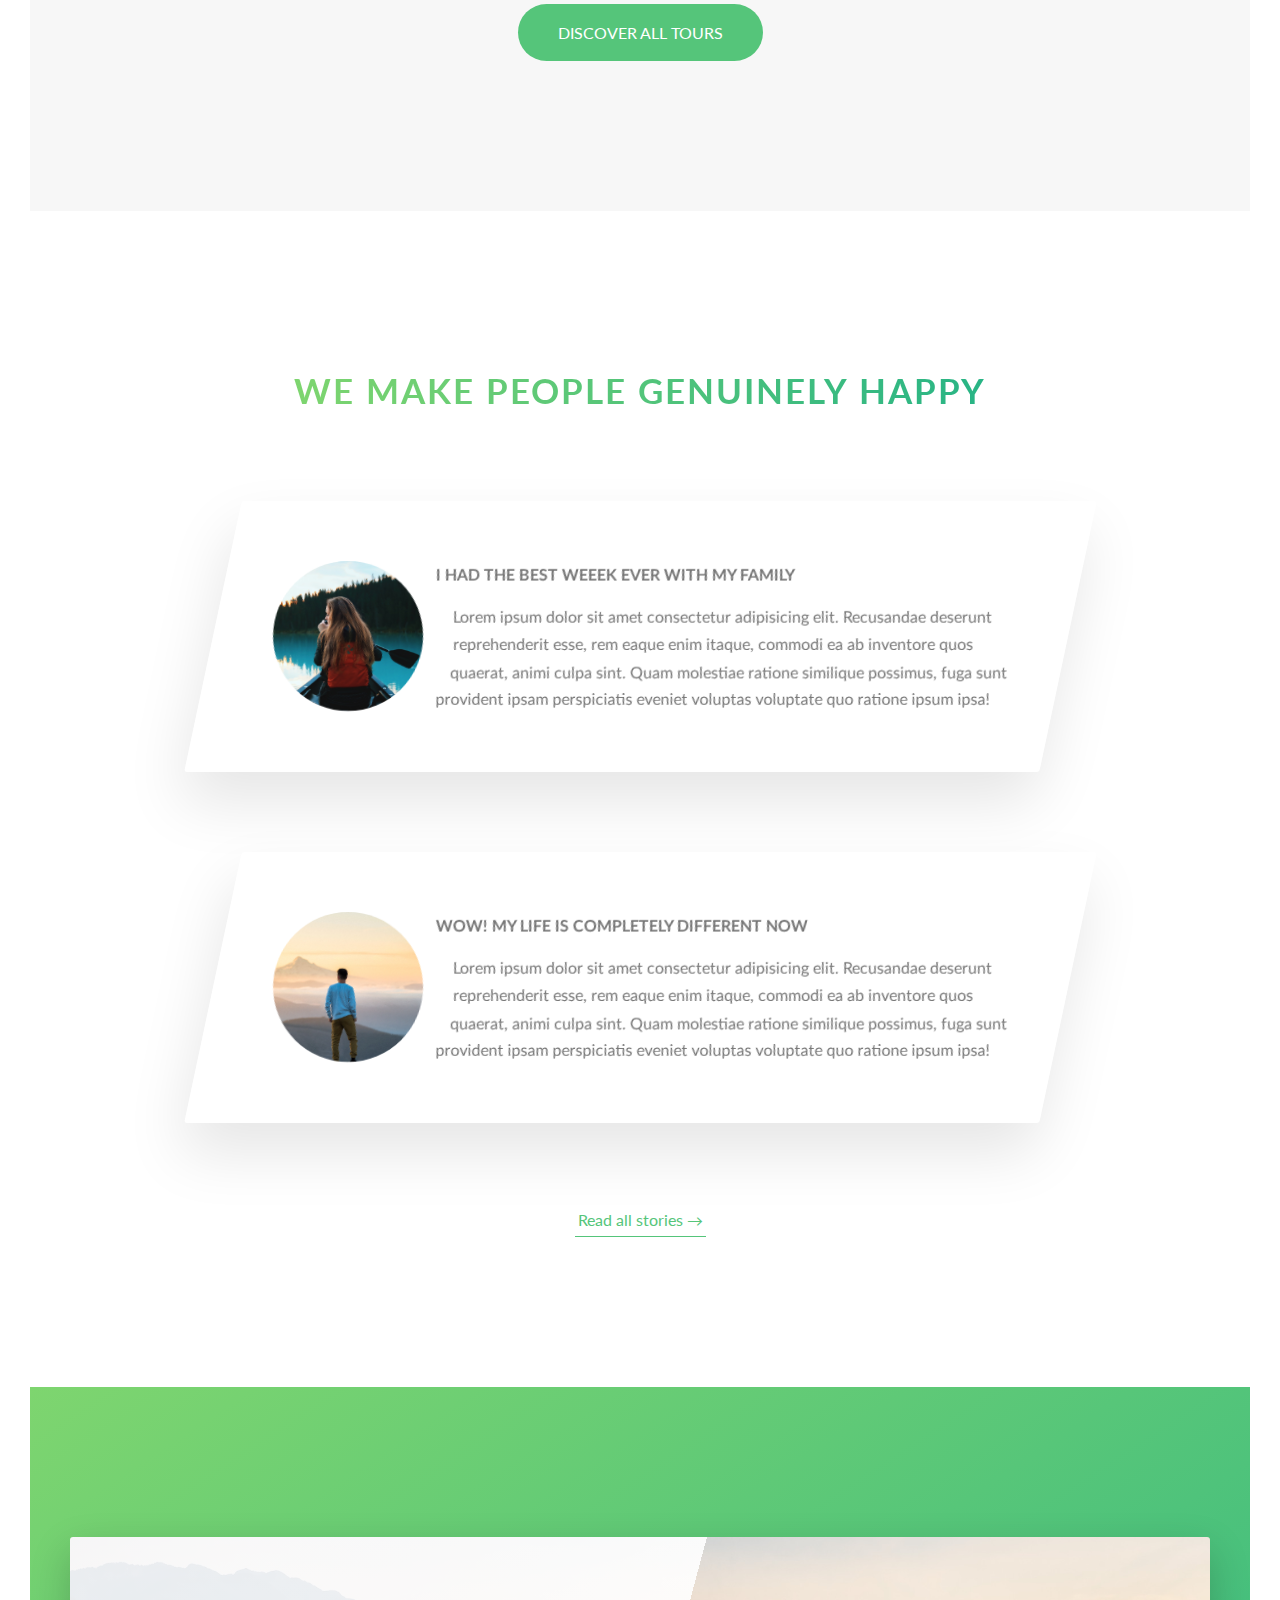
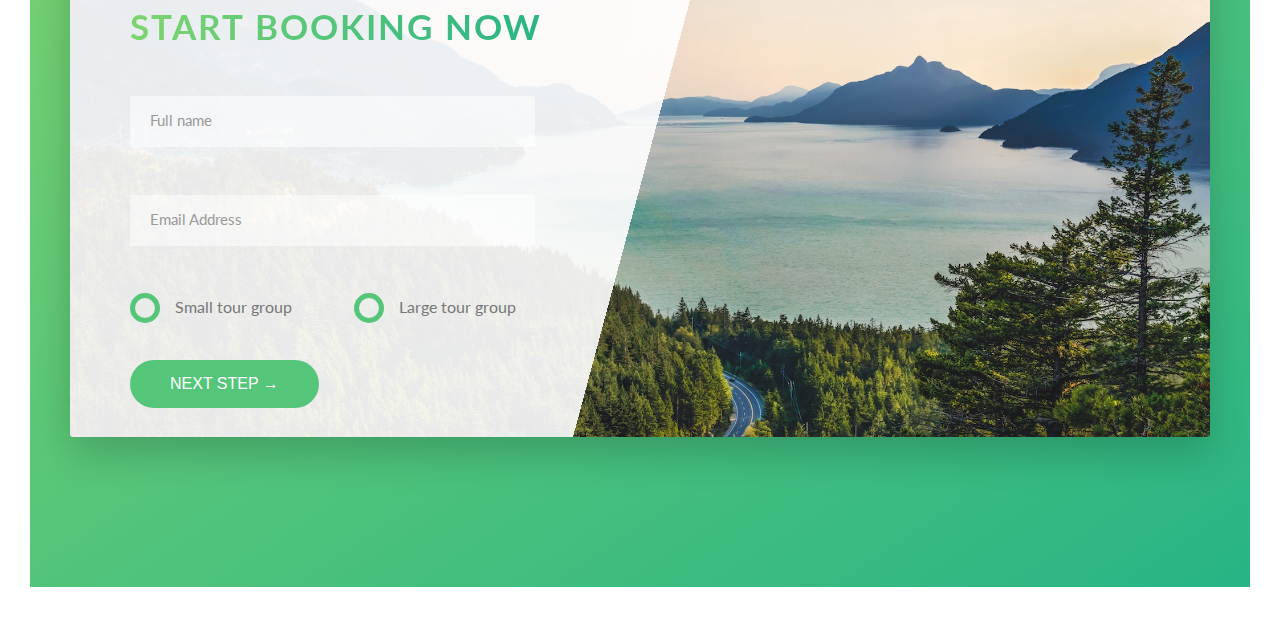
==== commit fedeab1e: "Day - 08" ====
--- a/01_Natours/index.html
+++ b/01_Natours/index.html
@@ -356,6 +356,92 @@
                     <a href="#" class="btn-text">Read all stories &rarr;</a>
                 </div>
             </section>
+
+            <section class="section-book">
+                <div class="row">
+                    <div class="book">
+                        <div class="book__form">
+                            <form action="#" class="form">
+                                <div class="u-margin-bottom-medium">
+                                    <h2 class="heading-secondary">
+                                        Start Booking Now
+                                    </h2>
+                                </div>
+
+                                <div class="form__group">
+                                    <input
+                                        type="text"
+                                        class="form__input"
+                                        placeholder="Full name"
+                                        id="name"
+                                        required
+                                    />
+                                    <label for="name" class="form__label"
+                                        >Full name</label
+                                    >
+                                </div>
+
+                                <div class="form__group">
+                                    <input
+                                        type="email"
+                                        class="form__input"
+                                        placeholder="Email Address"
+                                        id="email"
+                                        required
+                                    />
+                                    <label for="email" class="form__label"
+                                        >Email address</label
+                                    >
+                                </div>
+
+                                <div class="form__group u-margin-bottom-medium">
+                                    <div class="form__radio-group">
+                                        <input
+                                            type="radio"
+                                            name="size"
+                                            id="small"
+                                            class="form__radio-input"
+                                        />
+                                        <label
+                                            for="small"
+                                            class="form__radio-label"
+                                        >
+                                            <span
+                                                class="form__radio-button"
+                                            ></span>
+                                            Small tour group
+                                        </label>
+                                    </div>
+
+                                    <div class="form__radio-group">
+                                        <input
+                                            type="radio"
+                                            name="size"
+                                            id="large"
+                                            class="form__radio-input"
+                                        />
+                                        <label
+                                            for="large"
+                                            class="form__radio-label"
+                                        >
+                                            <span
+                                                class="form__radio-button"
+                                            ></span>
+                                            Large tour group</label
+                                        >
+                                    </div>
+                                </div>
+
+                                <div class="form__group">
+                                    <button class="btn btn--green">
+                                        Next Step &rarr;
+                                    </button>
+                                </div>
+                            </form>
+                        </div>
+                    </div>
+                </div>
+            </section>
         </main>
 
         <!-- <section class="grid-test">
--- a/01_Natours/css/main.css
+++ b/01_Natours/css/main.css
@@ -113,27 +113,27 @@
 }
 
 .u-center-text {
-  text-align: center;
+  text-align: center !important;
 }
 
 .u-margin-bottom-big {
-  margin-bottom: 8rem;
+  margin-bottom: 8rem !important;
 }
 
 .u-margin-bottom-small {
-  margin-bottom: 1.5rem;
+  margin-bottom: 1.5rem !important;
 }
 
 .u-margin-bottom-medium {
-  margin-bottom: 4rem;
+  margin-bottom: 4rem !important;
 }
 
 .margin-top-big {
-  margin-top: 8rem;
+  margin-top: 8rem !important;
 }
 
 .u-margin-top-hugh {
-  margin-top: 10rem;
+  margin-top: 10rem !important;
 }
 
 .bg-video {
@@ -152,7 +152,7 @@
   object-fit: cover;
 }
 
-.btn:link, .btn:visited {
+.btn, .btn:link, .btn:visited {
   text-transform: uppercase;
   text-decoration: none;
   padding: 1.5rem 4rem;
@@ -161,6 +161,8 @@
   transition: all 0.2s;
   position: relative;
   font-size: 1.6rem;
+  border: none;
+  cursor: pointer;
 }
 .btn:hover {
   transform: translateY(-3px);
@@ -170,7 +172,8 @@
   transform: scaleX(1.4) scaleY(1.6);
   opacity: 0;
 }
-.btn:active {
+.btn:active, .btn:focus {
+  outline: none;
   transform: translateY(-1px);
   box-shadow: 0 0.5rem 1rem rgba(0, 0, 0, 0.2);
 }
@@ -398,6 +401,87 @@
 }
 .feature-box:hover {
   transform: translateY(-1.5rem) scale(1.03);
+}
+
+.form__group:not(:last-child) {
+  margin-bottom: 2rem;
+}
+.form__input {
+  font-size: 1.5rem;
+  font-family: inherit;
+  color: inherit;
+  padding: 1.5rem 2rem;
+  border-radius: 2px;
+  background-color: rgba(255, 255, 255, 0.5);
+  border: none;
+  border-bottom: 3px solid transparent;
+  width: 90%;
+  display: block;
+  transition: all 0.3s;
+}
+.form__input:focus {
+  outline: none;
+  box-shadow: 0 1rem 2rem rgba(0, 0, 0, 0.1);
+  border-bottom: 3px solid #55c57a;
+}
+.form__input:focus:invalid {
+  border-bottom: 3px solid #ff7730;
+}
+.form__input::-webkit-input-placeholder {
+  color: #999;
+}
+.form__label {
+  font-size: 1.2rem;
+  font-weight: 700;
+  margin-left: 2rem;
+  margin-top: 0.7rem;
+  display: block;
+  transition: all 0.3s;
+}
+.form__input:placeholder-shown + .form__label {
+  opacity: 0;
+  visibility: hidden;
+  transform: translateY(-4rem);
+}
+.form__radio-group {
+  width: 49%;
+  display: inline-block;
+}
+.form__radio-input {
+  display: none;
+}
+.form__radio-label {
+  font-size: 1.6rem;
+  cursor: pointer;
+  position: relative;
+  padding-left: 4.5rem;
+}
+.form__radio-button {
+  height: 3rem;
+  width: 3rem;
+  border: 5px solid #55c57a;
+  border-radius: 50%;
+  display: inline-block;
+  position: absolute;
+  left: 0;
+  top: -0.4rem;
+}
+.form__radio-button::after {
+  content: "";
+  display: block;
+  height: 1.3rem;
+  width: 1.3rem;
+  border-radius: 50%;
+  position: absolute;
+  top: 50%;
+  left: 50%;
+  transform: translate(-50%, -50%);
+  background-color: #55c57a;
+  opacity: 0;
+  transition: opacity 0.2s;
+}
+.form__radio-input:checked ~ .form__radio-label .form__radio-button::after {
+  opacity: 1;
 }
 
 .story {
@@ -549,4 +633,21 @@
   padding: 15rem 0;
 }
 
+.section-book {
+  padding: 15rem 0;
+  background-image: linear-gradient(to right bottom, #7ed56f, #28b485);
+}
+
+.book {
+  background-image: linear-gradient(105deg, rgba(255, 255, 255, 0.9) 0%, rgba(255, 255, 255, 0.9) 50%, transparent 50%), url(../img/nat-10.jpg);
+  background-size: 100%;
+  border-radius: 3px;
+  box-shadow: 0 1.5rem 4rem rgba(0, 0, 0, 0.2);
+  height: 50rem;
+}
+.book__form {
+  width: 50%;
+  padding: 6rem;
+}
+
 /*# sourceMappingURL=main.css.map */
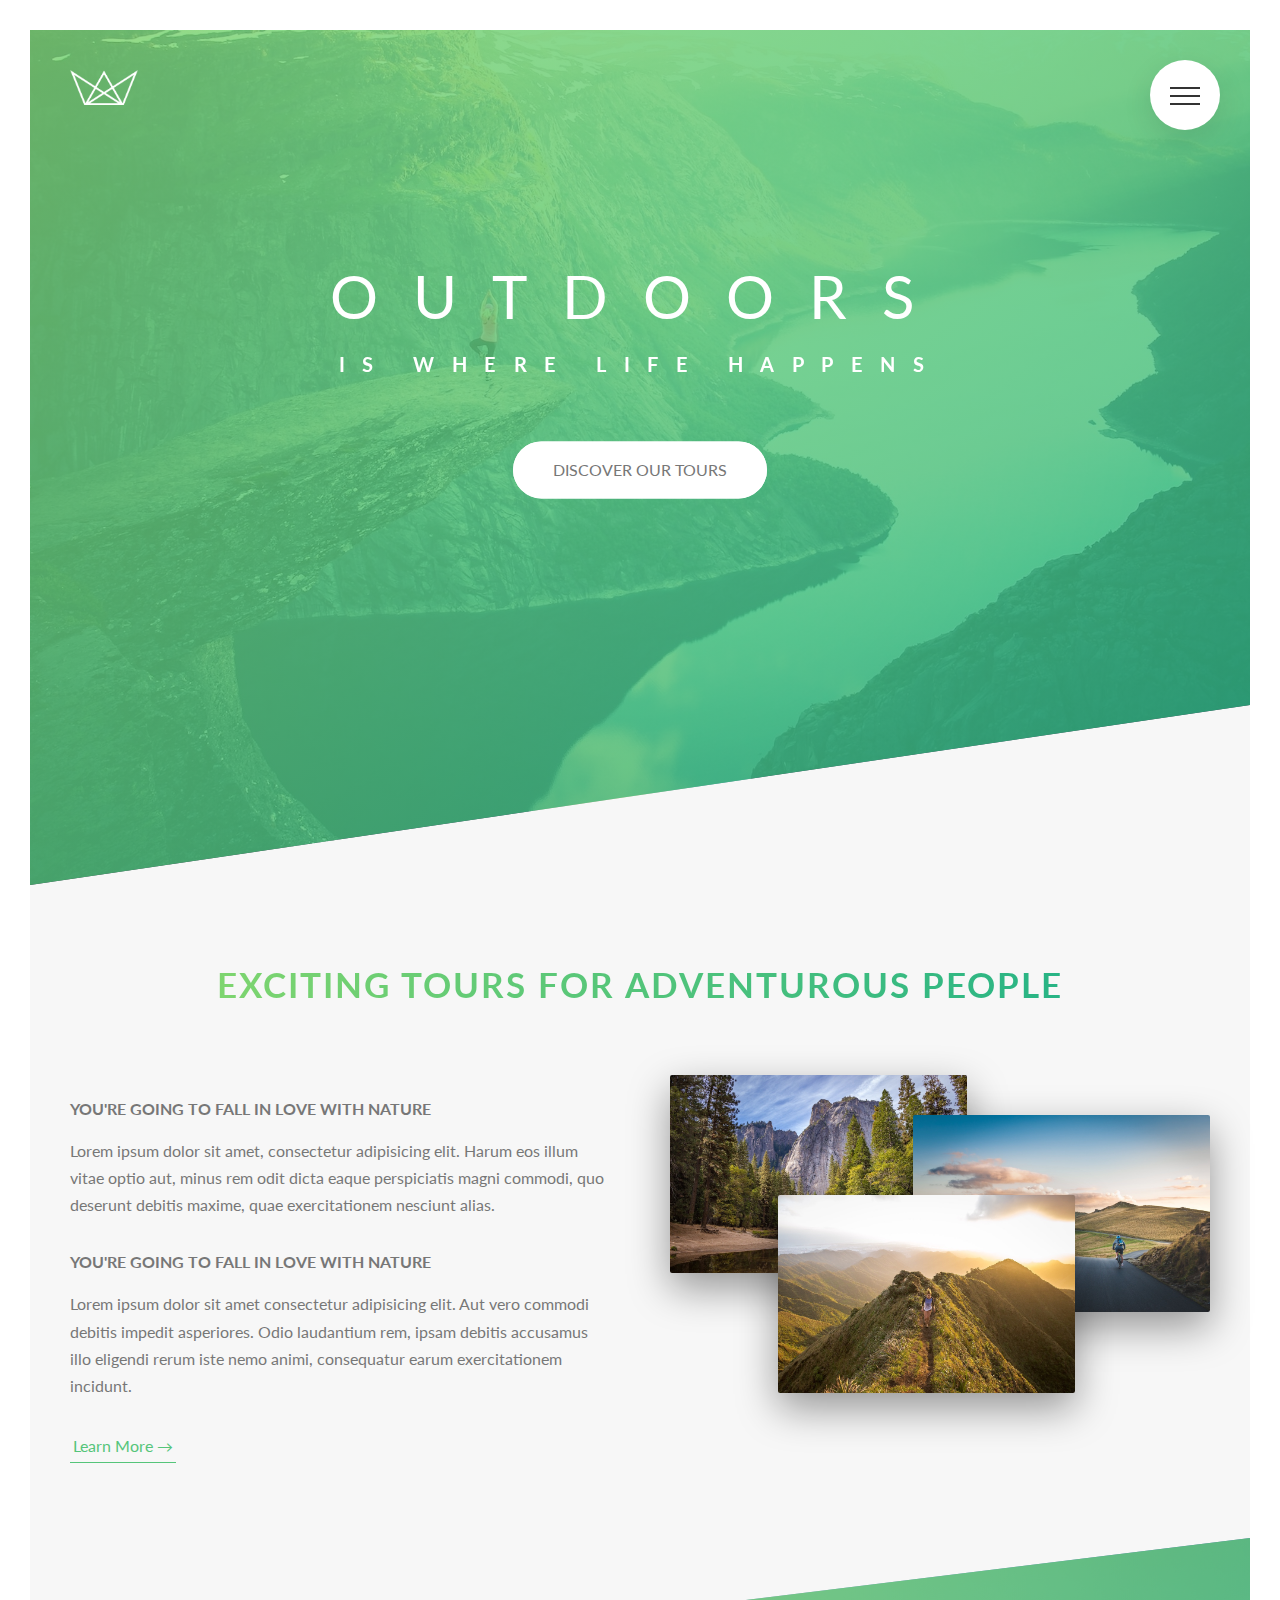
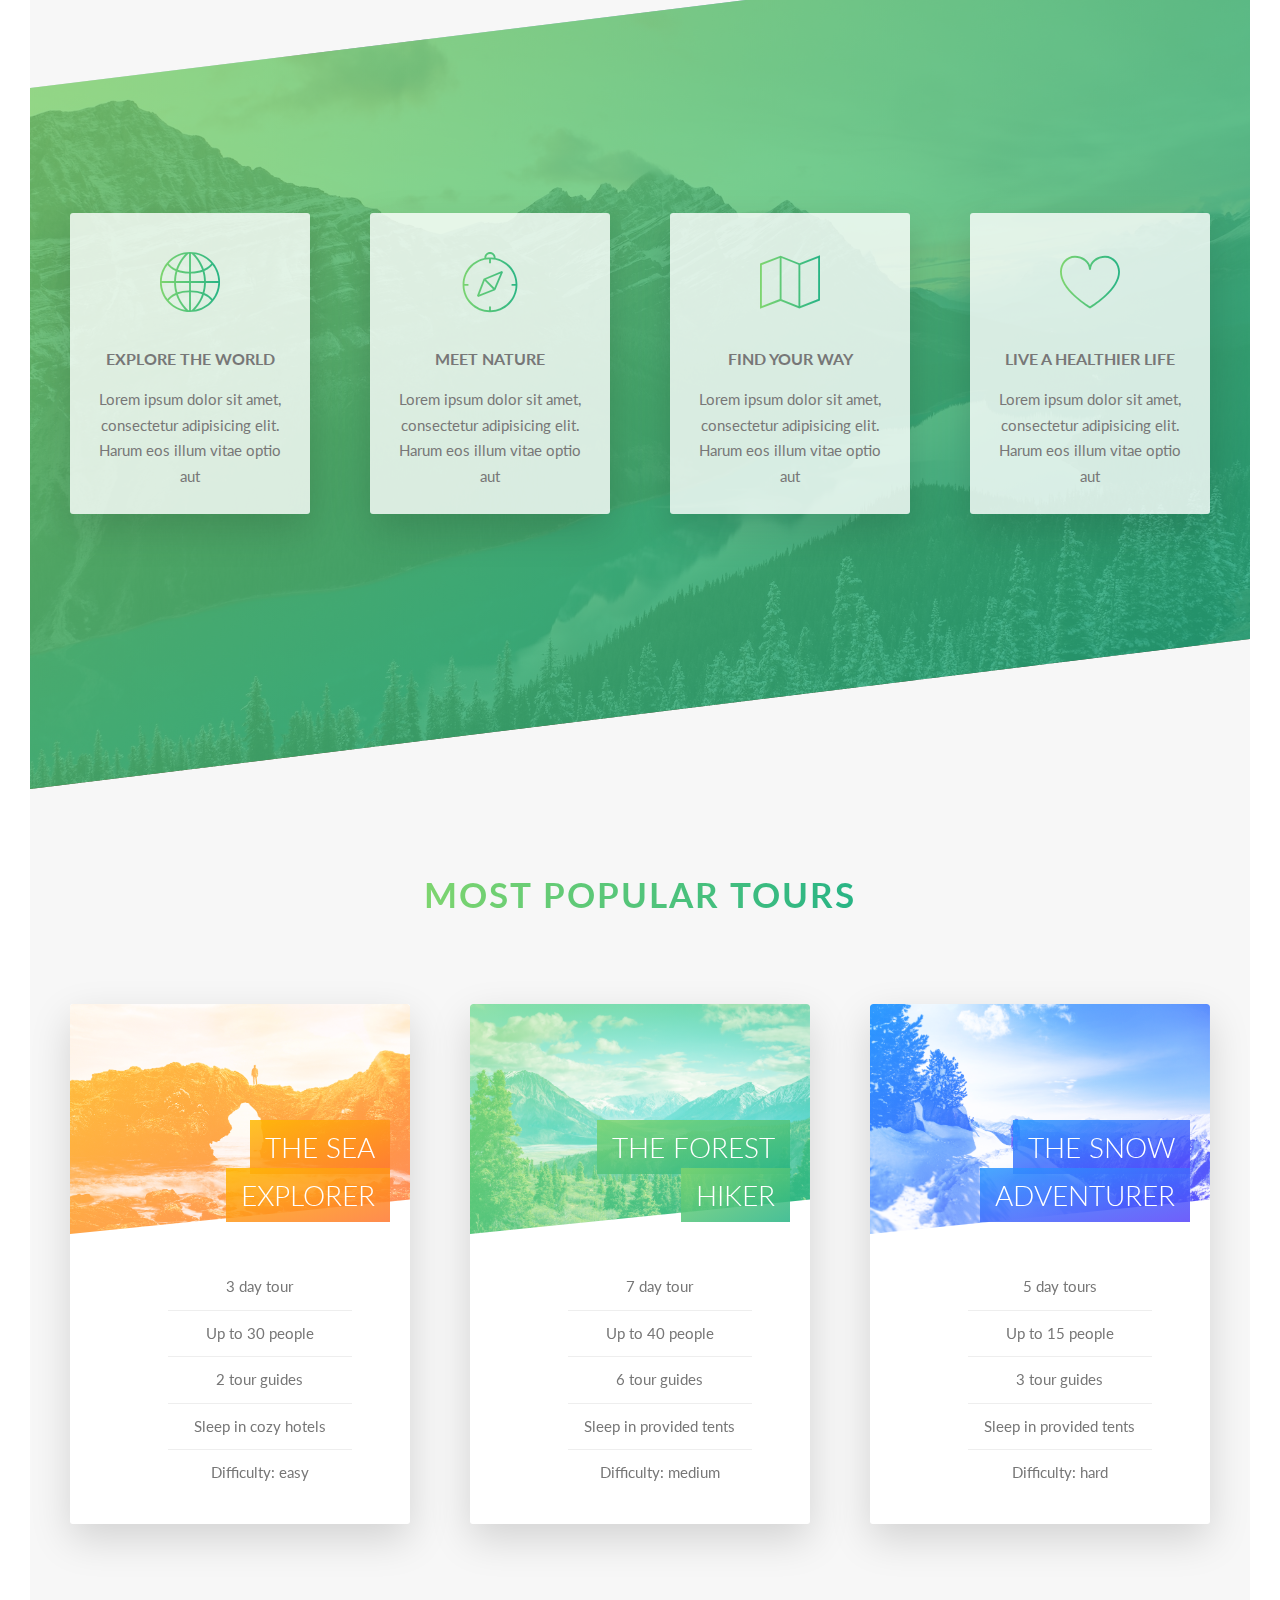
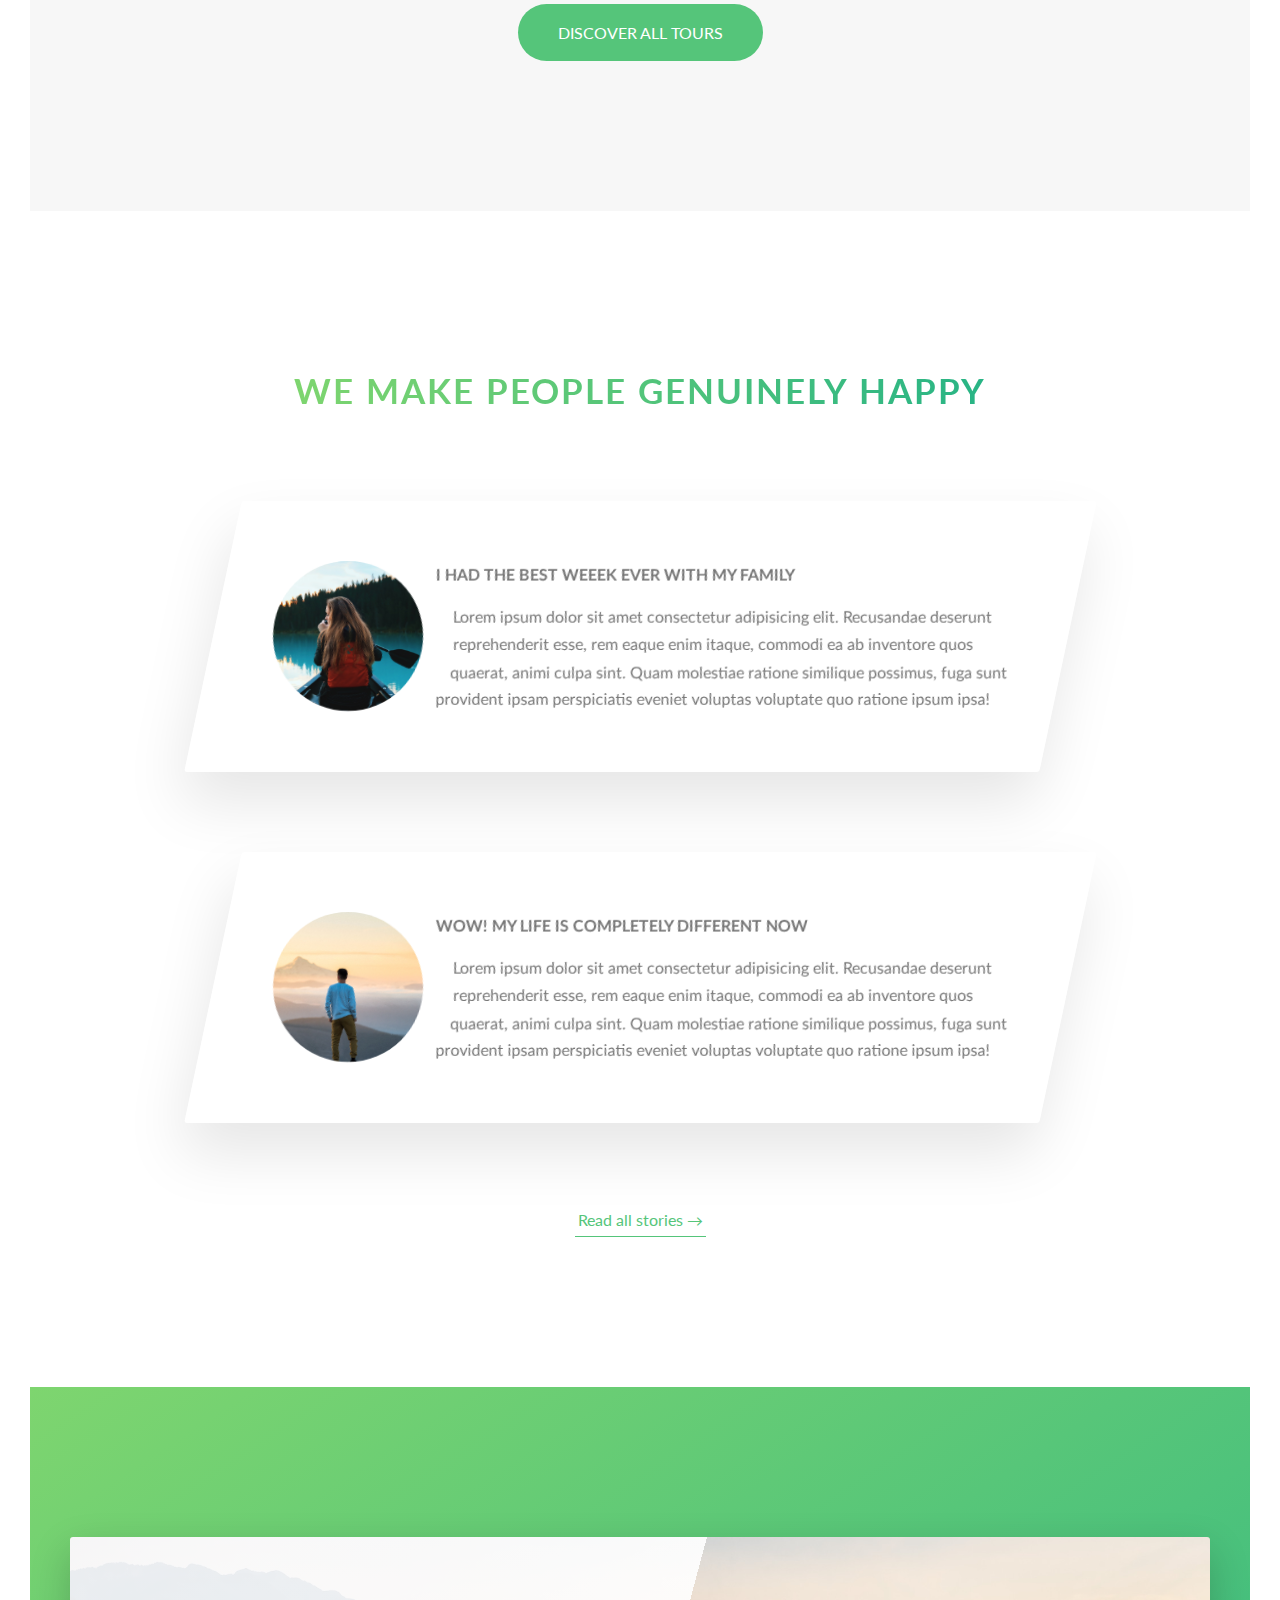
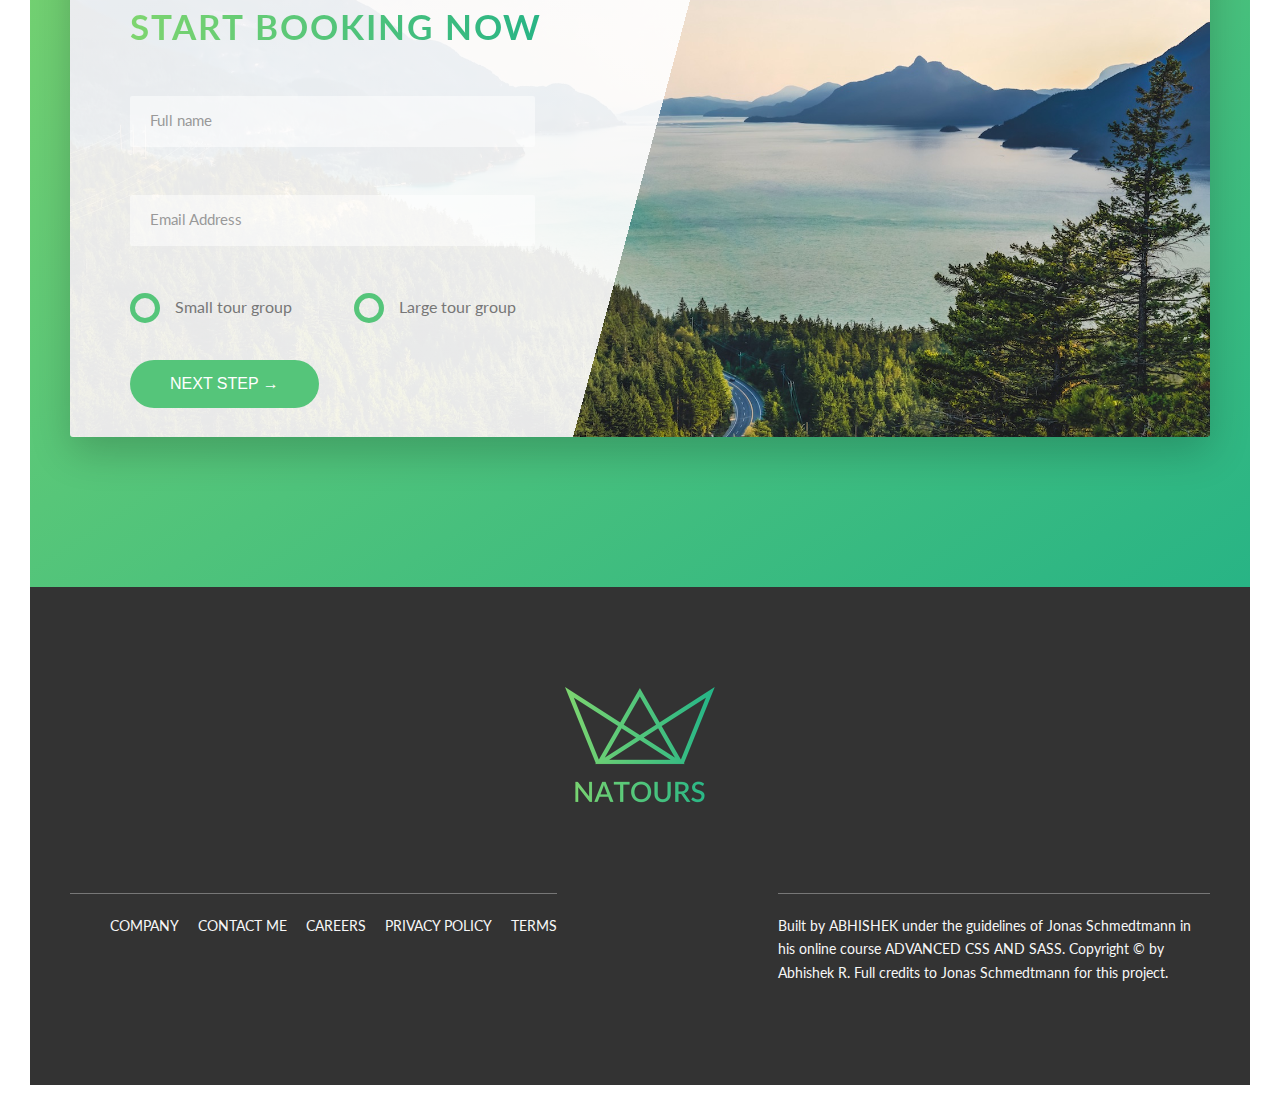
==== commit 476ffa3b: "Day - 09" ====
--- a/01_Natours/index.html
+++ b/01_Natours/index.html
@@ -16,6 +16,50 @@
         <title>Natours | Exciting tours for adventurous people</title>
     </head>
     <body>
+        <div class="navigation">
+            <input
+                type="checkbox"
+                id="navi-toggle"
+                class="navigation__checkbox"
+            />
+
+            <label for="navi-toggle" class="navigation__button">
+                <span class="navigation__icon">&nbsp;</span>
+            </label>
+
+            <div class="navigation__background">&nbsp;</div>
+
+            <nav class="navigation__nav">
+                <ul class="navigation__list">
+                    <li class="navigation__item">
+                        <a href="#" class="navigation__link"
+                            ><span>01</span>About Natours</a
+                        >
+                    </li>
+                    <li class="navigation__item">
+                        <a href="#" class="navigation__link"
+                            ><span>02</span>Your Benefits</a
+                        >
+                    </li>
+                    <li class="navigation__item">
+                        <a href="#" class="navigation__link"
+                            ><span>03</span>Popular tours</a
+                        >
+                    </li>
+                    <li class="navigation__item">
+                        <a href="#" class="navigation__link"
+                            ><span>04</span>Stories</a
+                        >
+                    </li>
+                    <li class="navigation__item">
+                        <a href="#" class="navigation__link"
+                            ><span>05</span>Book now</a
+                        >
+                    </li>
+                </ul>
+            </nav>
+        </div>
+
         <header class="header">
             <div class="header__logo-box">
                 <img
@@ -444,6 +488,52 @@
             </section>
         </main>
 
+        <footer class="footer">
+            <div class="footer__logo-box">
+                <img
+                    src="img/logo-green-2x.png"
+                    alt="Full Logo"
+                    class="footer__logo"
+                />
+            </div>
+            <div class="row">
+                <div class="col-1-of-2">
+                    <div class="footer__navigation">
+                        <ul class="footer__list">
+                            <li class="footer__item">
+                                <a href="#" class="footer__link">Company</a>
+                            </li>
+                            <li class="footer__item">
+                                <a href="#" class="footer__link">Contact Me</a>
+                            </li>
+                            <li class="footer__item">
+                                <a href="#" class="footer__link">Careers</a>
+                            </li>
+                            <li class="footer__item">
+                                <a href="#" class="footer__link"
+                                    >Privacy policy</a
+                                >
+                            </li>
+                            <li class="footer__item">
+                                <a href="#" class="footer__link">Terms</a>
+                            </li>
+                        </ul>
+                    </div>
+                </div>
+                <div class="col-1-of-2">
+                    <p class="footer__copyright">
+                        Built by
+                        <a href="#" class="footer__link">Abhishek</a> under the
+                        guidelines of Jonas Schmedtmann in his online course
+                        <a href="#" class="footer__link"
+                            >Advanced CSS and Sass</a
+                        >. Copyright &copy; by Abhishek R. Full credits to Jonas
+                        Schmedtmann for this project.
+                    </p>
+                </div>
+            </div>
+        </footer>
+
         <!-- <section class="grid-test">
             <div class="row">
                 <div class="col-1-of-2">Col 1 of 2</div>
--- a/01_Natours/css/main.css
+++ b/01_Natours/css/main.css
@@ -537,6 +537,54 @@
   filter: blur(3px) brightness(80%);
 }
 
+.footer {
+  background-color: #333;
+  padding: 10rem 0;
+  font-size: 1.4rem;
+  color: #f7f7f7;
+}
+.footer__logo-box {
+  text-align: center;
+  margin-bottom: 8rem;
+}
+.footer__logo {
+  width: 15rem;
+  height: auto;
+}
+.footer__navigation {
+  border-top: 1px solid #777;
+  padding-top: 2rem;
+  display: inline-block;
+}
+.footer__list {
+  list-style: none;
+}
+.footer__item {
+  display: inline-block;
+}
+.footer__item:not(:last-child) {
+  margin-right: 1.5rem;
+}
+.footer__link:link, .footer__link:visited {
+  color: #f7f7f7;
+  background-color: #333;
+  text-decoration: none;
+  text-transform: uppercase;
+  display: inline-block;
+  transition: all 0.2s;
+}
+.footer__link:hover, .footer__link:active {
+  color: #55c57a;
+  box-shadow: 0 1rem 2rem rgba(0, 0, 0, 0.4);
+  transform: rotate(5deg) scale(1.3);
+}
+.footer__copyright {
+  border-top: 1px solid #777;
+  padding-top: 2rem;
+  width: 80%;
+  float: right;
+}
+
 .header {
   height: 95vh;
   background-image: linear-gradient(to right bottom, rgba(126, 213, 111, 0.8), rgba(40, 180, 133, 0.8)), url(../img/hero.jpg);
@@ -605,6 +653,123 @@
         );
 }
 
+.navigation__checkbox {
+  display: none;
+}
+.navigation__button {
+  background-color: #fff;
+  height: 7rem;
+  width: 7rem;
+  position: fixed;
+  top: 6rem;
+  right: 6rem;
+  border-radius: 50%;
+  z-index: 2000;
+  box-shadow: 0 1rem 3rem rgba(0, 0, 0, 0.1);
+  text-align: center;
+  cursor: pointer;
+}
+.navigation__background {
+  height: 6rem;
+  width: 6rem;
+  border-radius: 50%;
+  position: fixed;
+  top: 6.5rem;
+  right: 6.5rem;
+  background-image: radial-gradient(#7ed56f, #28b485);
+  z-index: 1000;
+  transition: transform 0.8s;
+}
+.navigation__nav {
+  height: 100vh;
+  position: fixed;
+  top: 0;
+  right: 0;
+  z-index: 1500;
+  opacity: 0;
+  width: 0;
+  transition: all 0.8s cubic-bezier(0.68, -0.55, 0.265, 1.55);
+}
+.navigation__list {
+  position: absolute;
+  top: 50%;
+  left: 50%;
+  transform: translate(-50%, -50%);
+  list-style: none;
+  text-align: center;
+  width: 100%;
+}
+.navigation__item {
+  margin: 1rem;
+}
+.navigation__link:link, .navigation__link:visited {
+  display: inline-block;
+  font-size: 3rem;
+  font-weight: 300;
+  padding: 1rem 2rem;
+  color: #fff;
+  text-decoration: none;
+  text-transform: uppercase;
+  background-image: linear-gradient(120deg, transparent 0%, transparent 50%, #fff 50%);
+  background-size: 220%;
+  transition: all 0.4s;
+}
+.navigation__link:link span, .navigation__link:visited span {
+  margin-right: 1.5rem;
+  display: inline-block;
+}
+.navigation__link:hover, .navigation__link:active {
+  background-position: 100%;
+  color: #55c57a;
+  transform: translateX(1rem);
+}
+.navigation__checkbox:checked ~ .navigation__background {
+  transform: scale(80);
+}
+.navigation__checkbox:checked ~ .navigation__nav {
+  opacity: 1;
+  width: 100%;
+}
+.navigation__icon {
+  position: relative;
+  margin-top: 3.5rem;
+}
+.navigation__icon, .navigation__icon::before, .navigation__icon::after {
+  width: 3rem;
+  height: 2px;
+  background-color: #333;
+  display: inline-block;
+}
+.navigation__icon::before, .navigation__icon::after {
+  content: "";
+  position: absolute;
+  left: 0;
+  transition: all 0.2s;
+}
+.navigation__icon::before {
+  top: -0.8rem;
+}
+.navigation__icon::after {
+  top: 0.8rem;
+}
+.navigation__button:hover .navigation__icon::before {
+  top: -1rem;
+}
+.navigation__button:hover .navigation__icon::after {
+  top: 1rem;
+}
+.navigation__checkbox:checked + .navigation__button .navigation__icon {
+  background-color: transparent;
+}
+.navigation__checkbox:checked + .navigation__button .navigation__icon::before {
+  top: 0;
+  transform: rotate(135deg);
+}
+.navigation__checkbox:checked + .navigation__button .navigation__icon::after {
+  top: 0;
+  transform: rotate(-135deg);
+}
+
 .section-about {
   background-color: #f7f7f7;
   padding: 25rem 0;
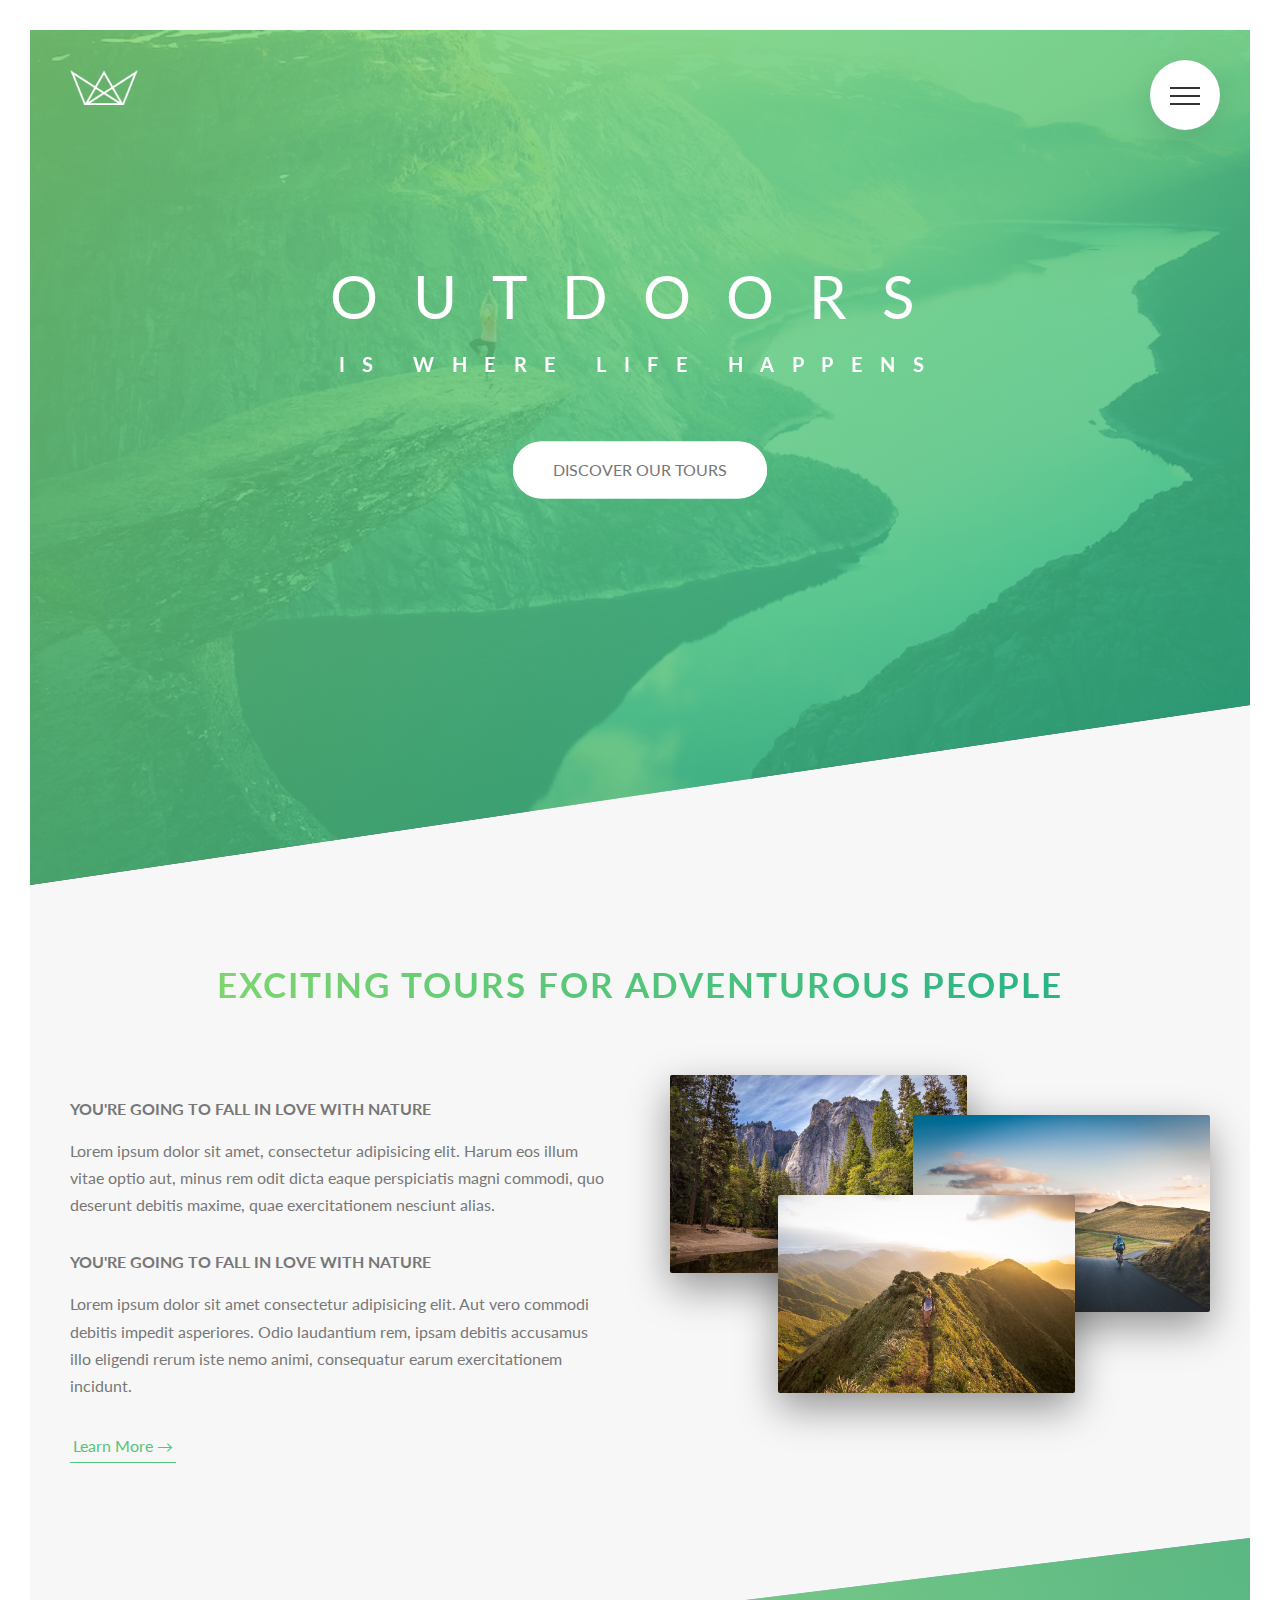
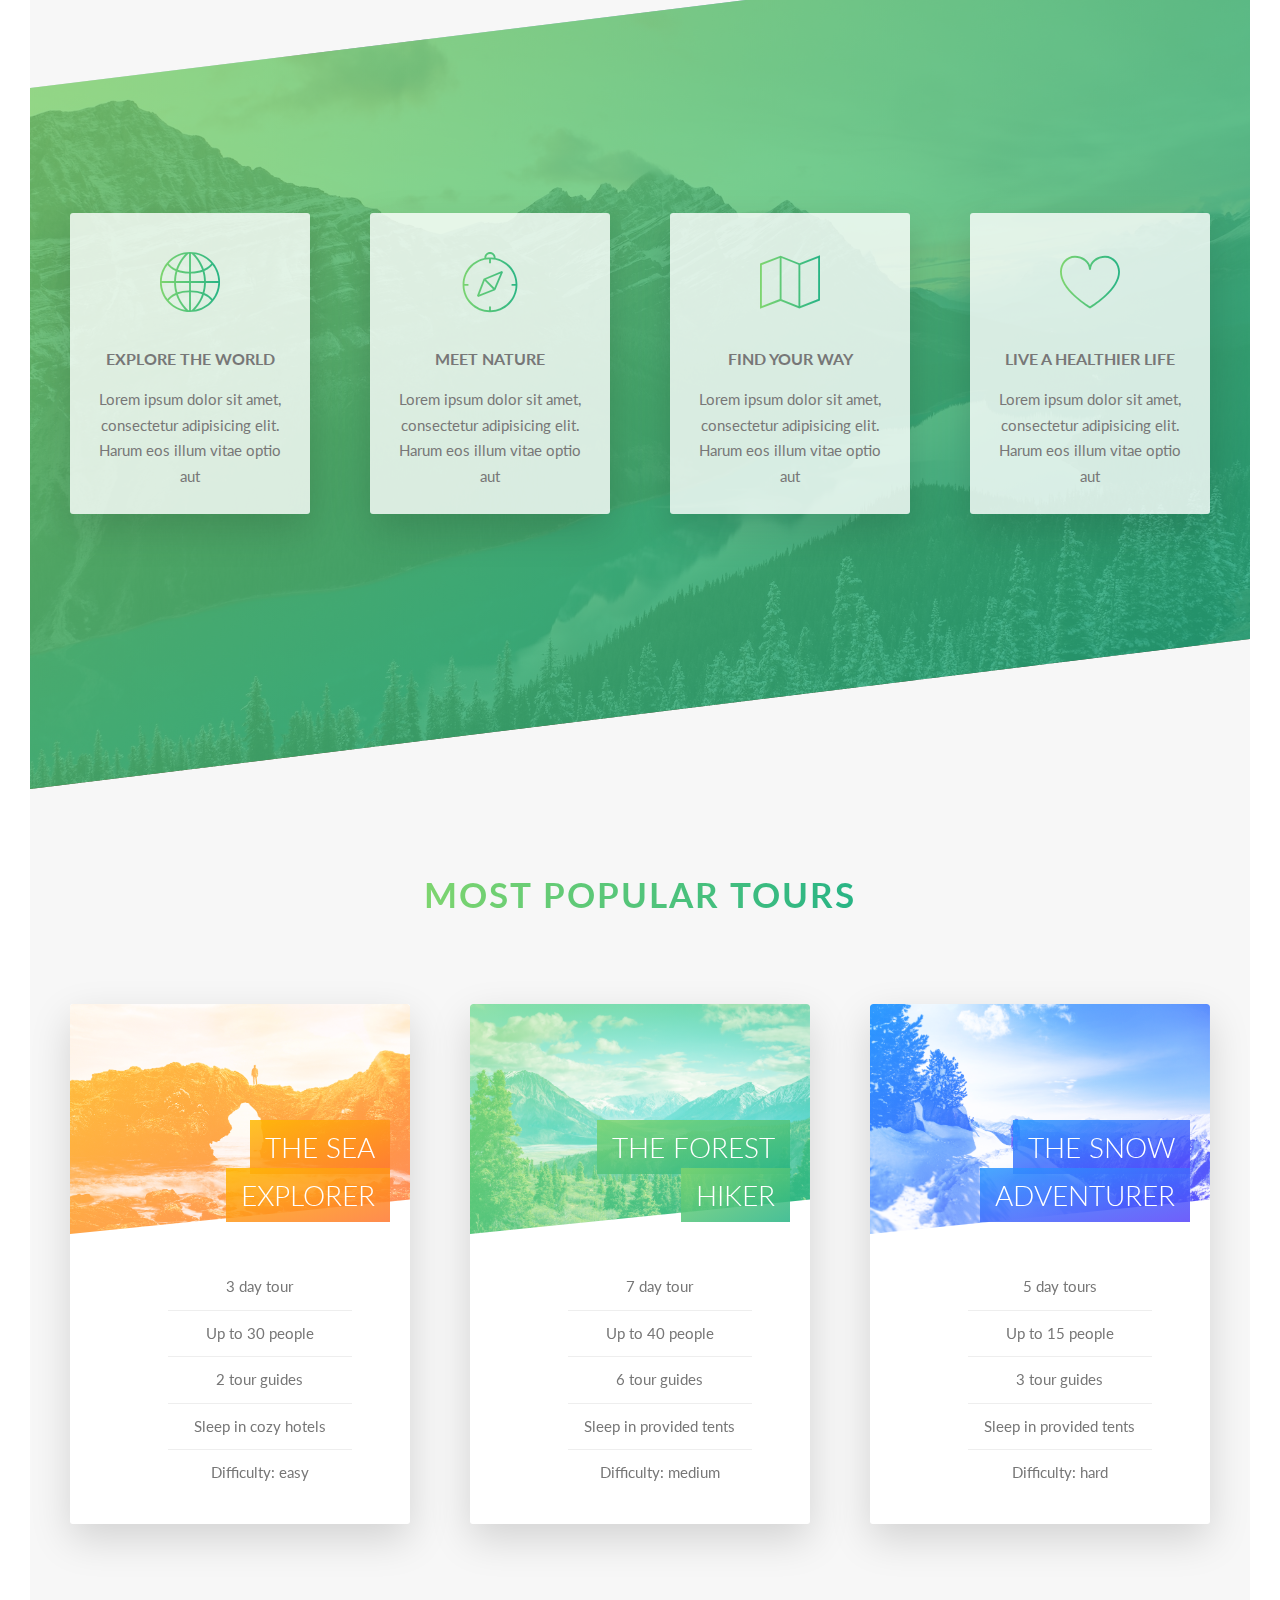
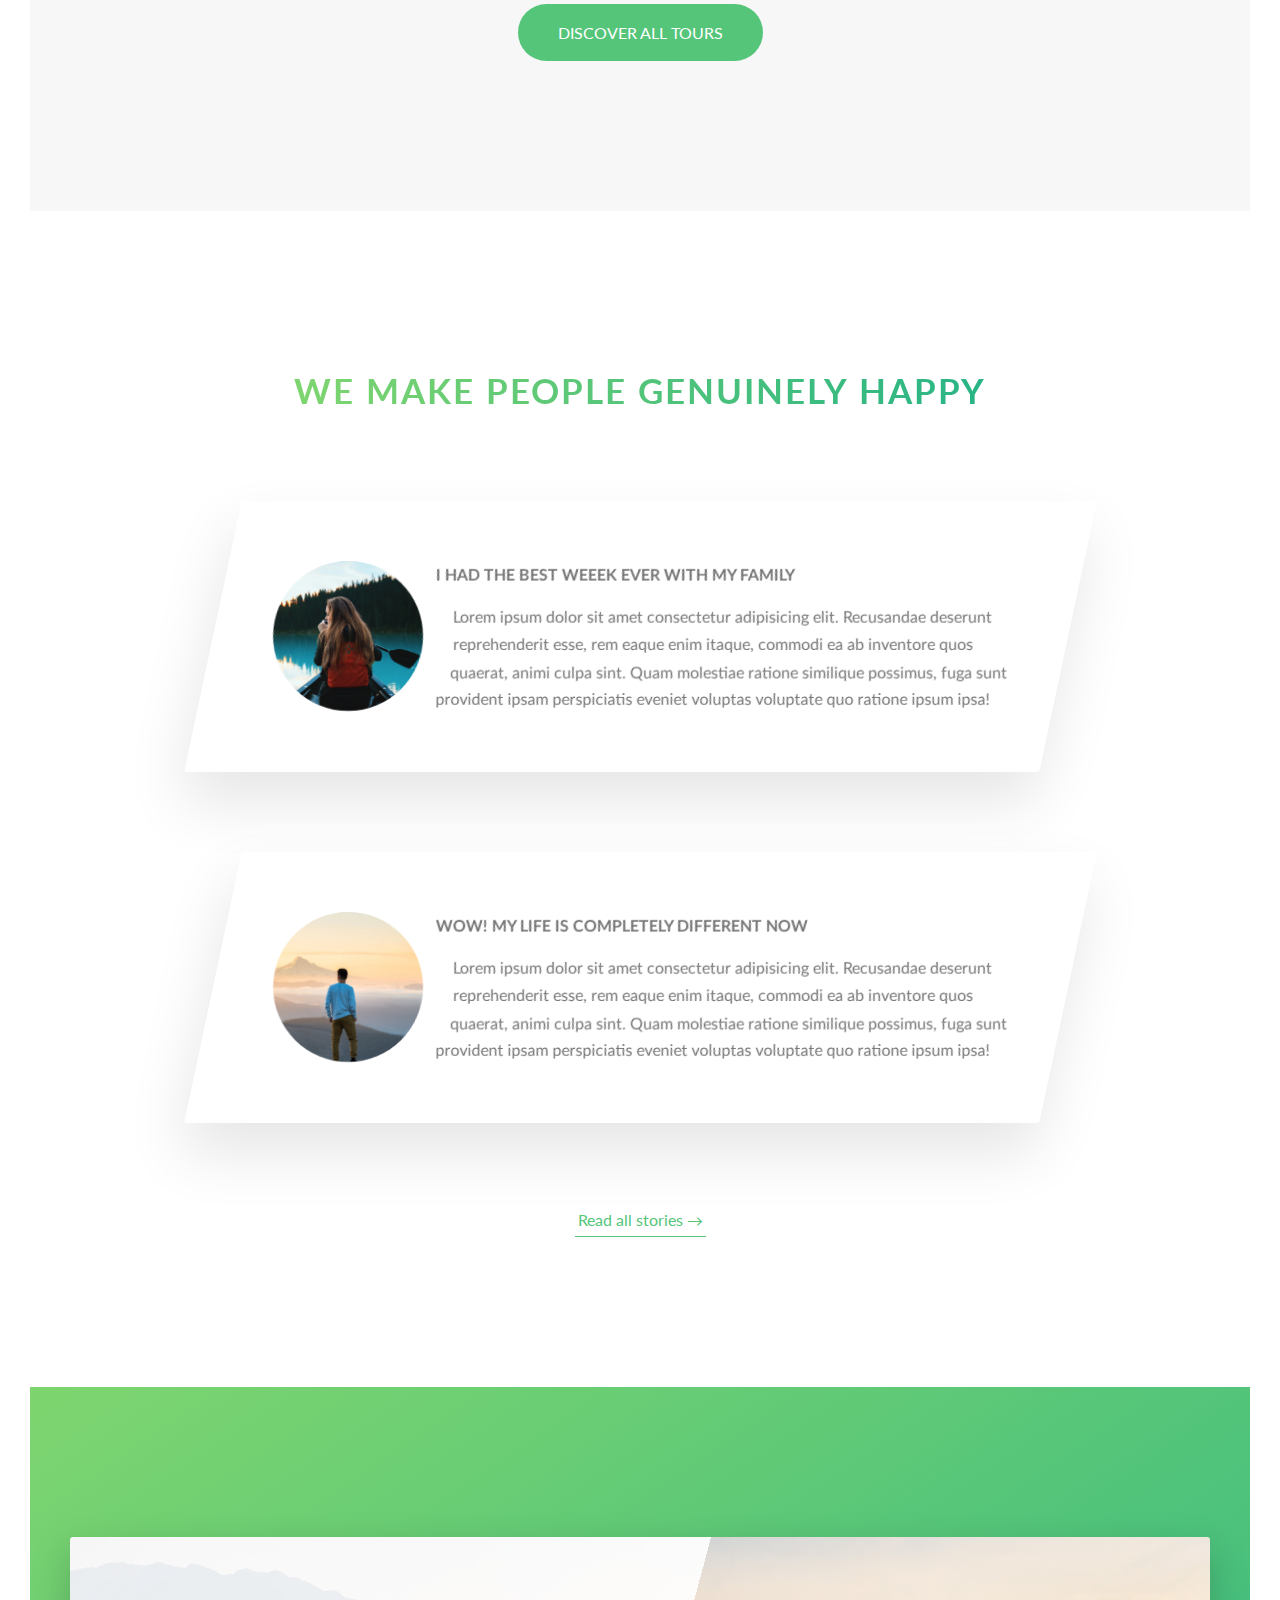
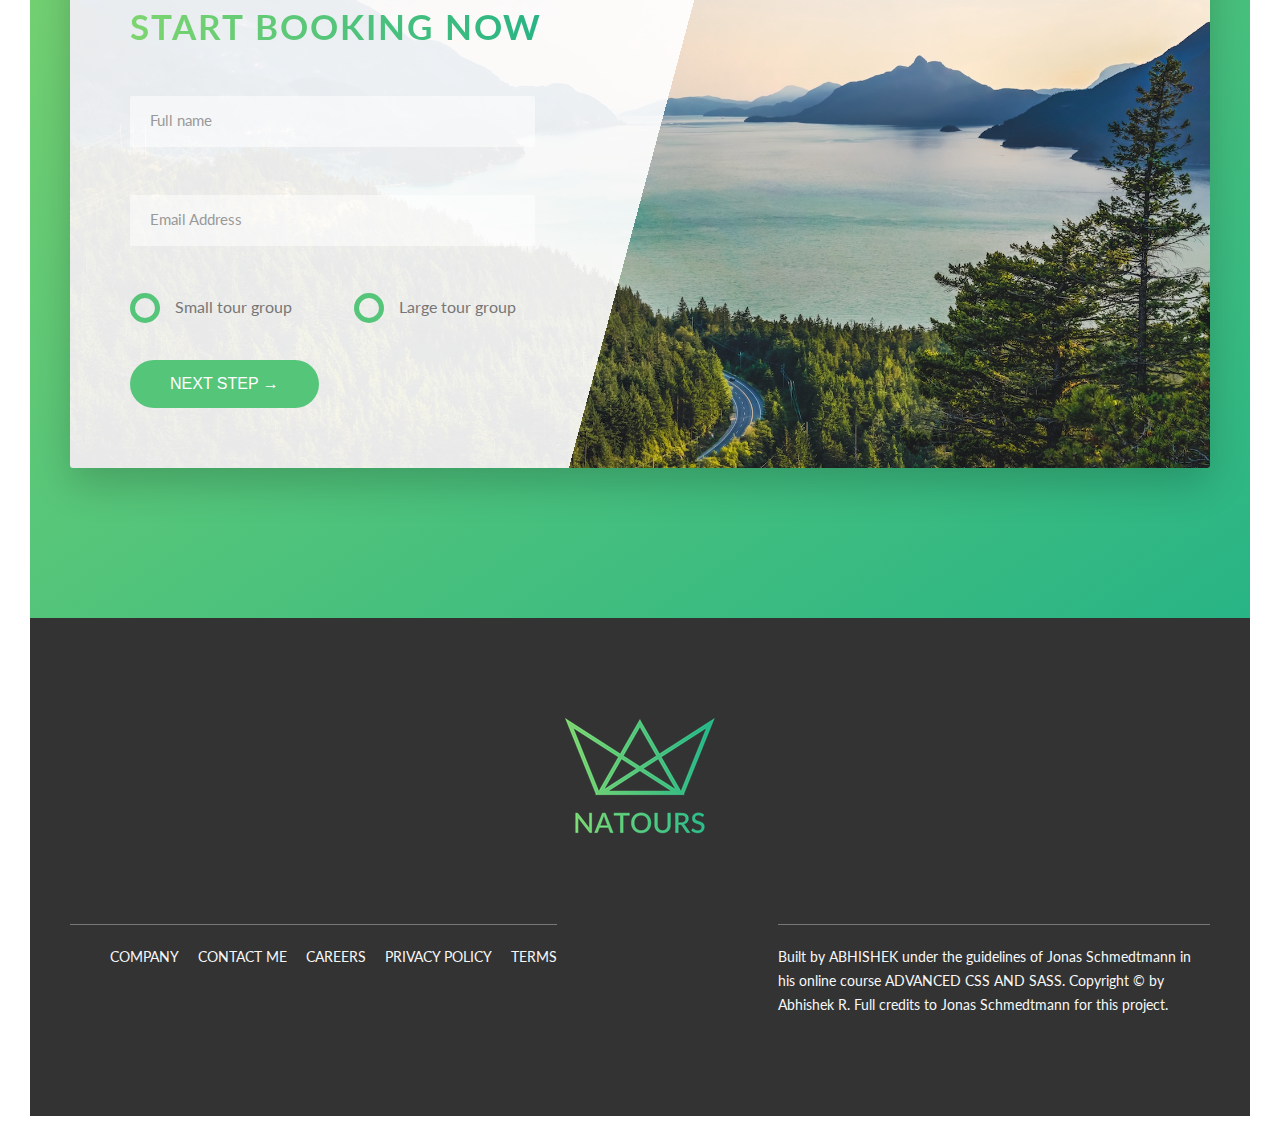
==== commit 9933b56f: "Day - 13" ====
--- a/01_Natours/index.html
+++ b/01_Natours/index.html
@@ -197,7 +197,7 @@
                 </div>
             </section>
 
-            <section class="section-tours">
+            <section class="section-tours" id="section-tours">
                 <div class="u-center-text u-margin-bottom-big">
                     <h2 class="heading-secondary">Most popular tours</h2>
                 </div>
@@ -233,7 +233,7 @@
                                         <p class="card__price-only">Only</p>
                                         <p class="card__price-value">$297</p>
                                     </div>
-                                    <a href="#" class="btn btn--white"
+                                    <a href="#popup" class="btn btn--white"
                                         >Book now!</a
                                     >
                                 </div>
@@ -271,7 +271,7 @@
                                         <p class="card__price-only">Only</p>
                                         <p class="card__price-value">$497</p>
                                     </div>
-                                    <a href="#" class="btn btn--white"
+                                    <a href="#popup" class="btn btn--white"
                                         >Book now!</a
                                     >
                                 </div>
@@ -309,7 +309,7 @@
                                         <p class="card__price-only">Only</p>
                                         <p class="card__price-value">$897</p>
                                     </div>
-                                    <a href="#" class="btn btn--white"
+                                    <a href="#popup" class="btn btn--white"
                                         >Book now!</a
                                     >
                                 </div>
@@ -401,7 +401,7 @@
                 </div>
             </section>
 
-            <section class="section-book">
+            <section class="section-book" id="section-book">
                 <div class="row">
                     <div class="book">
                         <div class="book__form">
@@ -490,11 +490,16 @@
 
         <footer class="footer">
             <div class="footer__logo-box">
-                <img
-                    src="img/logo-green-2x.png"
-                    alt="Full Logo"
-                    class="footer__logo"
-                />
+                <picture class="footer__logo">
+                    <source
+                        media="(max-width: 37.5em)"
+                        srcset="
+                            img/logo-green-small-1x.png 1x,
+                            img/logo-green-small-2x.png 2x
+                        "
+                    />
+                    <img src="img/logo-green-1x.png" alt="Full Logo" />
+                </picture>
             </div>
             <div class="row">
                 <div class="col-1-of-2">
@@ -534,6 +539,39 @@
             </div>
         </footer>
 
+        <div class="popup" id="popup">
+            <div class="popup__content">
+                <div class="popup__left">
+                    <img
+                        src="img/nat-8.jpg"
+                        alt="Tour Photo"
+                        class="popup__img"
+                    /><img
+                        src="img/nat-9.jpg"
+                        alt="Tour Photo"
+                        class="popup__img"
+                    />
+                </div>
+                <div class="popup__right">
+                    <a href="#section-tours" class="popup__close">&times;</a>
+                    <h2 class="heading-secondary u-margin-bottom-small">
+                        Start Booking now
+                    </h2>
+                    <h3 class="heading-tertiary u-margin-bottom-small">
+                        Important &ndash; Please read these terms before booking
+                    </h3>
+                    <p class="popup__text">
+                        Lorem ipsum dolor sit amet consectetur adipisicing elit.
+                        Impedit, omnis voluptate saepe odit quo maxime? Velit
+                        maxime autem quia laboriosam, quidem vitae nostrum
+                        nesciunt obcaecati error perferendis commodi asperiores
+                        repellendus?
+                    </p>
+                    <a href="#section-book" class="btn btn--green">Book now</a>
+                </div>
+            </div>
+        </div>
+
         <!-- <section class="grid-test">
             <div class="row">
                 <div class="col-1-of-2">Col 1 of 2</div>
--- a/01_Natours/css/main.css
+++ b/01_Natours/css/main.css
@@ -1,3 +1,20 @@
+/*
+0 - 600px;      Phone
+600 - 900px;    Tablet Portrait
+900 - 1200px;   Tablet Landscape
+1200 - 1800px   is where our base styles apply
+1800px - *;     Big Desktop
+*/
+/*
+$breakpoint argument choices:
+- phone
+- tab-port
+- tab-land
+- big-desktop
+1 em = 16px
+
+ORDER: base > typography > general layout + grid > page layout > components
+*/
 @keyframes moveInLeft {
   0% {
     opacity: 0;
@@ -45,9 +62,30 @@
 html {
   font-size: 62.5%;
 }
+@media (max-width: 75em) {
+  html {
+    font-size: 56.25%;
+  }
+}
+@media (max-width: 56.25em) {
+  html {
+    font-size: 50%;
+  }
+}
+@media (min-width: 112.5em) {
+  html {
+    font-size: 75%;
+  }
+}
 
 body {
   box-sizing: border-box;
+  padding: 3rem;
+}
+@media (max-width: 56.25em) {
+  body {
+    padding: 0;
+  }
 }
 
 body {
@@ -55,7 +93,6 @@
   font-weight: 400;
   line-height: 1.7;
   color: #777;
-  padding: 3rem;
   box-sizing: border-box;
 }
 
@@ -74,6 +111,12 @@
   animation-duration: 1s;
   animation-timing-function: ease-out;
 }
+@media (max-width: 37.5em) {
+  .heading-primary--main {
+    letter-spacing: 1rem;
+    font-size: 5rem;
+  }
+}
 .heading-primary--sub {
   display: block;
   font-size: 2rem;
@@ -81,6 +124,11 @@
   letter-spacing: 1.75rem;
   animation: moveInRight 1s ease-out;
 }
+@media (max-width: 37.5em) {
+  .heading-primary--sub {
+    letter-spacing: 0.5rem;
+  }
+}
 
 .heading-secondary {
   font-size: 3.5rem;
@@ -94,6 +142,16 @@
   letter-spacing: 2px;
   transition: all 0.2s;
 }
+@media (max-width: 56.25em) {
+  .heading-secondary {
+    font-size: 3rem;
+  }
+}
+@media (max-width: 37.5em) {
+  .heading-secondary {
+    font-size: 2.5rem;
+  }
+}
 .heading-secondary:hover {
   transform: skewY(2deg) skewX(15deg) scale(1.1);
   text-shadow: 0.5rem 1rem 2rem rgba(0, 0, 0, 0.2);
@@ -119,6 +177,11 @@
 .u-margin-bottom-big {
   margin-bottom: 8rem !important;
 }
+@media (max-width: 56.25em) {
+  .u-margin-bottom-big {
+    margin-bottom: 5rem !important;
+  }
+}
 
 .u-margin-bottom-small {
   margin-bottom: 1.5rem !important;
@@ -126,6 +189,11 @@
 
 .u-margin-bottom-medium {
   margin-bottom: 4rem !important;
+}
+@media (max-width: 56.25em) {
+  .u-margin-bottom-medium {
+    margin-bottom: 3rem !important;
+  }
 }
 
 .margin-top-big {
@@ -346,6 +414,43 @@
   font-size: 6rem;
   font-weight: 100;
 }
+@media (max-width: 56.25em) {
+  .card {
+    height: auto;
+    border-radius: 3px;
+    background-color: #fff;
+    box-shadow: 0 1.5rem 4rem rgba(0, 0, 0, 0.15);
+  }
+  .card__side {
+    height: auto;
+    position: relative;
+    box-shadow: none;
+  }
+  .card__side--back {
+    transform: rotateY(0);
+    clip-path: polygon(0 15%, 100% 0, 100% 100%, 0 100%);
+  }
+  .card:hover .card__side--front {
+    transform: rotateY(0);
+  }
+  .card__details {
+    padding: 1rem 3rem;
+  }
+  .card__cta {
+    position: relative;
+    top: 0%;
+    left: 0;
+    transform: translate(0);
+    width: 100%;
+    padding: 7rem 4rem 4rem 4rem 4rem;
+  }
+  .card__price-box {
+    margin-bottom: 3rem;
+  }
+  .card__price-value {
+    font-size: 4rem;
+  }
+}
 
 .composition {
   position: relative;
@@ -359,17 +464,45 @@
   transition: all 0.2s;
   outline-offset: 2rem;
 }
+@media (max-width: 56.25em) {
+  .composition__photo {
+    float: left;
+    position: relative;
+    width: 33.33333%;
+    box-shadow: 0 1.5rem 3rem rgba(0, 0, 0, 0.2);
+  }
+}
 .composition__photo--p1 {
   left: 0;
   top: -2rem;
 }
+@media (max-width: 56.25em) {
+  .composition__photo--p1 {
+    top: 0;
+    transform: scale(1.2);
+  }
+}
 .composition__photo--p2 {
   right: 0;
   top: 2rem;
 }
+@media (max-width: 56.25em) {
+  .composition__photo--p2 {
+    top: -1rem;
+    transform: scale(1.3);
+    z-index: 100;
+  }
+}
 .composition__photo--p3 {
   left: 20%;
   top: 10rem;
+}
+@media (max-width: 56.25em) {
+  .composition__photo--p3 {
+    top: 1rem;
+    left: 0;
+    transform: scale(1.1);
+  }
 }
 .composition__photo:hover {
   outline: 1.5rem solid #55c57a;
@@ -390,6 +523,11 @@
   box-shadow: 0 1.5rem 4rem rgba(0, 0, 0, 0.15);
   transition: transform 0.3s;
 }
+@media (max-width: 56.25em) {
+  .feature-box {
+    padding: 2rem;
+  }
+}
 .feature-box__icon {
   font-size: 6rem;
   margin-bottom: 0.5rem;
@@ -398,6 +536,11 @@
   -webkit-background-clip: text;
   background-clip: text;
   color: transparent;
+}
+@media (max-width: 56.25em) {
+  .feature-box__icon {
+    margin-bottom: 0;
+  }
 }
 .feature-box:hover {
   transform: translateY(-1.5rem) scale(1.03);
@@ -419,6 +562,11 @@
   display: block;
   transition: all 0.3s;
 }
+@media (max-width: 56.25em) {
+  .form__input {
+    width: 100%;
+  }
+}
 .form__input:focus {
   outline: none;
   box-shadow: 0 1rem 2rem rgba(0, 0, 0, 0.1);
@@ -447,6 +595,12 @@
   width: 49%;
   display: inline-block;
 }
+@media (max-width: 56.25em) {
+  .form__radio-group {
+    width: 100%;
+    margin-bottom: 2rem;
+  }
+}
 .form__radio-input {
   display: none;
 }
@@ -482,6 +636,83 @@
 }
 .form__radio-input:checked ~ .form__radio-label .form__radio-button::after {
   opacity: 1;
+}
+
+.popup {
+  height: 100vh;
+  width: 100%;
+  position: fixed;
+  top: 0;
+  left: 0;
+  background-color: rgba(0, 0, 0, 0.8);
+  z-index: 9999;
+  opacity: 0;
+  visibility: hidden;
+  transition: all 0.3s;
+}
+.popup__content {
+  position: absolute;
+  top: 50%;
+  left: 50%;
+  transform: translate(-50%, -50%);
+  width: 75%;
+  background-color: #fff;
+  box-shadow: 0 2rem 4rem rgba(0, 0, 0, 0.2);
+  display: table;
+  overflow: hidden;
+  opacity: 0;
+  transform: translate(-50%, -50%) scale(0.25);
+  transition: all 0.4s 0.2s;
+}
+.popup__left {
+  width: 33.33333%;
+  display: table-cell;
+}
+.popup__right {
+  width: 66.66667%;
+  display: table-cell;
+  vertical-align: middle;
+  padding: 3rem 5rem;
+}
+.popup__img {
+  display: block;
+  width: 100%;
+}
+.popup__text {
+  font-size: 1.4rem;
+  margin-bottom: 4rem;
+  -moz-column-count: 2;
+  -moz-column-gap: 4rem;
+  -moz-column-rule: 1px solid #eee;
+  column-count: 2;
+  column-gap: 4rem;
+  column-rule: 1px solid #eee;
+  -moz-hyphens: auto;
+  -ms-hyphens: auto;
+  -webkit-hyphens: auto;
+  hyphens: auto;
+}
+.popup:target {
+  opacity: 1;
+  visibility: visible;
+}
+.popup:target .popup__content {
+  opacity: 1;
+  transform: translate(-50%, -50%) scale(1);
+}
+.popup__close:link, .popup__close:visited {
+  color: #777;
+  position: absolute;
+  top: 2.5rem;
+  right: 2.5rem;
+  font-size: 3rem;
+  text-decoration: none;
+  display: inline-block;
+  transition: all 0.2s;
+  line-height: 1;
+}
+.popup__close :hover {
+  color: #55c57a;
 }
 
 .story {
@@ -495,6 +726,18 @@
   font-size: 1.6rem;
   transform: skew(-12deg);
 }
+@media (max-width: 56.25em) {
+  .story {
+    width: 100%;
+    padding: 4rem;
+    padding-left: 7rem;
+  }
+}
+@media (max-width: 37.5em) {
+  .story {
+    transform: skewX(0);
+  }
+}
 .story__shape {
   width: 15rem;
   height: 15rem;
@@ -506,6 +749,11 @@
   transform: translateX(-3rem) skewX(12deg);
   position: relative;
 }
+@media (max-width: 37.5em) {
+  .story__shape {
+    transform: translateX(-3rem) skew(0);
+  }
+}
 .story__img {
   height: 100%;
   transform: translateX(-4rem) scale(1.4);
@@ -514,6 +762,11 @@
 }
 .story__text {
   transform: skewX(12deg);
+}
+@media (max-width: 37.5em) {
+  .story__text {
+    transform: skewX(0);
+  }
 }
 .story__caption {
   position: absolute;
@@ -543,10 +796,20 @@
   font-size: 1.4rem;
   color: #f7f7f7;
 }
+@media (max-width: 56.25em) {
+  .footer {
+    padding: 8rem 0;
+  }
+}
 .footer__logo-box {
   text-align: center;
   margin-bottom: 8rem;
 }
+@media (max-width: 56.25em) {
+  .footer__logo-box {
+    margin-bottom: 6rem;
+  }
+}
 .footer__logo {
   width: 15rem;
   height: auto;
@@ -555,6 +818,12 @@
   border-top: 1px solid #777;
   padding-top: 2rem;
   display: inline-block;
+}
+@media (max-width: 56.25em) {
+  .footer__navigation {
+    width: 100%;
+    text-align: center;
+  }
 }
 .footer__list {
   list-style: none;
@@ -584,16 +853,33 @@
   width: 80%;
   float: right;
 }
+@media (max-width: 56.25em) {
+  .footer__copyright {
+    width: 100%;
+    float: none;
+  }
+}
 
 .header {
   height: 95vh;
-  background-image: linear-gradient(to right bottom, rgba(126, 213, 111, 0.8), rgba(40, 180, 133, 0.8)), url(../img/hero.jpg);
+  background-image: linear-gradient(to right bottom, rgba(126, 213, 111, 0.8), rgba(40, 180, 133, 0.8)), url(../img/hero-small.jpg);
   background-size: cover;
   background-position: top;
   position: relative;
   -webkit-clip-path: polygon(0 0, 100% 0, 100% 75vh, 0 100%);
   clip-path: polygon(0 0, 100% 0, 100% 75vh, 0 100%);
 }
+@media (min-resolution: 192dpi) and (min-width: 37.5em), (min-width: 125em) {
+  .header {
+    background-image: linear-gradient(to right bottom, rgba(126, 213, 111, 0.8), rgba(40, 180, 133, 0.8)), url(../img/hero.jpg);
+  }
+}
+@media (max-width: 37.5em) {
+  .header {
+    -webkit-clip-path: polygon(0 0, 100% 0, 100% 85vh, 0 100%);
+    clip-path: polygon(0 0, 100% 0, 100% 85vh, 0 100%);
+  }
+}
 .header__logo-box {
   position: absolute;
   top: 4rem;
@@ -617,6 +903,17 @@
 .row:not(:last-child) {
   margin-bottom: 8rem;
 }
+@media (max-width: 56.25em) {
+  .row:not(:last-child) {
+    margin-bottom: 6rem;
+  }
+}
+@media (max-width: 56.25em) {
+  .row {
+    max-width: 50rem;
+    padding: 0 3rem;
+  }
+}
 .row::after {
   content: "";
   display: table;
@@ -627,6 +924,17 @@
 }
 .row [class^=col-]:not(:last-child) {
   margin-right: 6rem;
+}
+@media (max-width: 56.25em) {
+  .row [class^=col-]:not(:last-child) {
+    margin-right: 0;
+    margin-bottom: 6rem;
+  }
+}
+@media (max-width: 56.25em) {
+  .row [class^=col-] {
+    width: 100% !important;
+  }
 }
 .row .col-1-of-2 {
   width: calc((100% - 6rem) / 2);
@@ -669,6 +977,18 @@
   text-align: center;
   cursor: pointer;
 }
+@media (max-width: 56.25em) {
+  .navigation__button {
+    top: 4rem;
+    right: 4rem;
+  }
+}
+@media (max-width: 37.5em) {
+  .navigation__button {
+    top: 3rem;
+    right: 3rem;
+  }
+}
 .navigation__background {
   height: 6rem;
   width: 6rem;
@@ -678,7 +998,19 @@
   right: 6.5rem;
   background-image: radial-gradient(#7ed56f, #28b485);
   z-index: 1000;
-  transition: transform 0.8s;
+  transition: transform 0.8s cubic-bezier(0.86, 0, 0.07, 1);
+}
+@media (max-width: 56.25em) {
+  .navigation__background {
+    top: 4.5rem;
+    right: 4.5rem;
+  }
+}
+@media (max-width: 37.5em) {
+  .navigation__background {
+    top: 3.5rem;
+    right: 3.5rem;
+  }
 }
 .navigation__nav {
   height: 100vh;
@@ -775,6 +1107,11 @@
   padding: 25rem 0;
   margin-top: -20vh;
 }
+@media (max-width: 56.25em) {
+  .section-about {
+    padding: 20rem 0;
+  }
+}
 
 .section-features {
   padding: 20rem 0;
@@ -786,21 +1123,41 @@
 .section-features > * {
   transform: skewY(7deg);
 }
+@media (max-width: 56.25em) {
+  .section-features {
+    padding: 10rem 0;
+  }
+}
 
 .section-tours {
   background-color: #f7f7f7;
   padding: 25rem 0 15rem 0;
   margin-top: -10rem;
 }
+@media (max-width: 56.25em) {
+  .section-tours {
+    padding: 20rem 0 10rem 0;
+  }
+}
 
 .section-stories {
   position: relative;
   padding: 15rem 0;
 }
+@media (max-width: 56.25em) {
+  .section-stories {
+    padding: 10rem 0;
+  }
+}
 
 .section-book {
   padding: 15rem 0;
   background-image: linear-gradient(to right bottom, #7ed56f, #28b485);
+}
+@media (max-width: 56.25em) {
+  .section-book {
+    padding: 10rem 0;
+  }
 }
 
 .book {
@@ -808,11 +1165,31 @@
   background-size: 100%;
   border-radius: 3px;
   box-shadow: 0 1.5rem 4rem rgba(0, 0, 0, 0.2);
-  height: 50rem;
+}
+@media (max-width: 75em) {
+  .book {
+    background-image: linear-gradient(105deg, rgba(255, 255, 255, 0.9) 0%, rgba(255, 255, 255, 0.9) 65%, transparent 65%), url(../img/nat-10.jpg);
+    background-size: cover;
+  }
+}
+@media (max-width: 56.25em) {
+  .book {
+    background-image: linear-gradient(to right, rgba(255, 255, 255, 0.9) 0%, rgba(255, 255, 255, 0.9) 100%), url(../img/nat-10.jpg);
+  }
 }
 .book__form {
   width: 50%;
   padding: 6rem;
 }
+@media (max-width: 75em) {
+  .book__form {
+    width: 65%;
+  }
+}
+@media (max-width: 56.25em) {
+  .book__form {
+    width: 100%;
+  }
+}
 
 /*# sourceMappingURL=main.css.map */
